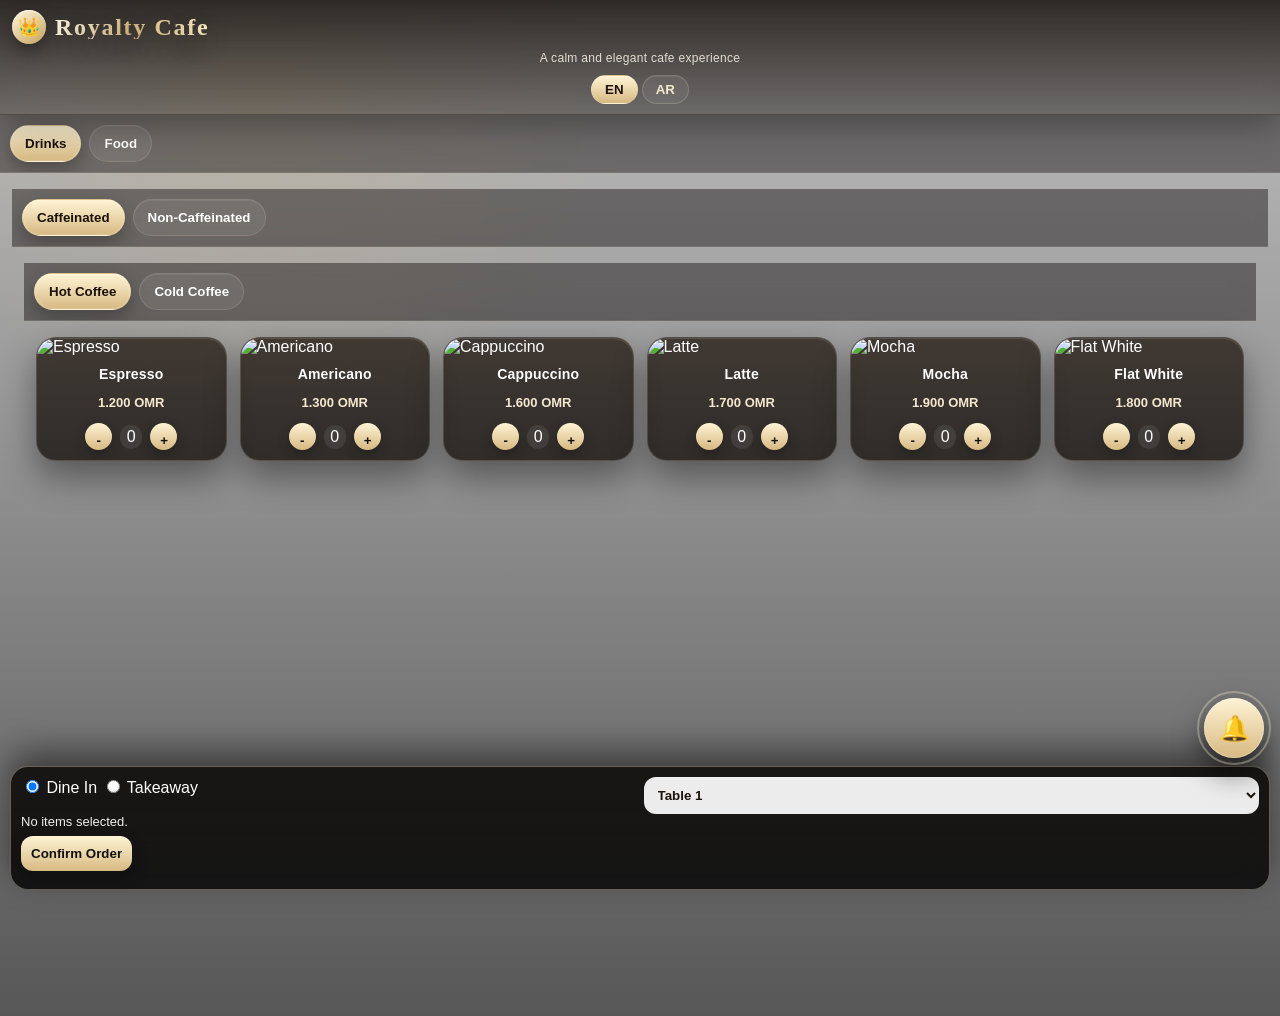
==== index.html @ 69985476 "Make cafe UI more luxurious" ====
<!DOCTYPE html>
<html lang="en">
<head>
<meta charset="UTF-8">
<meta name="viewport" content="width=device-width, initial-scale=1.0">
<title>Royalty Cafe</title>

<style>
:root{
  --cream:#f4e7cf;
  --gold:#d7b982;
  --deep:#0d0805;
  --glass:rgba(20,16,13,.64);
  --line:rgba(244,231,207,.18);
}
*{box-sizing:border-box}
body{
  margin:0;
  font-family:-apple-system,BlinkMacSystemFont,"Segoe UI",Tahoma,Arial,sans-serif;
  color:#fff;
  background:
    radial-gradient(circle at 20% 10%,rgba(215,185,130,.22),transparent 25%),
    linear-gradient(rgba(0,0,0,.24),rgba(0,0,0,.66)),
    url("https://images.unsplash.com/photo-1554118811-1e0d58224f24?auto=format&fit=crop&w=1600&q=90")
    center/cover fixed no-repeat;
}
body::before{
  content:"";
  position:fixed;
  inset:0;
  pointer-events:none;
  background:linear-gradient(90deg,rgba(255,255,255,.035) 1px,transparent 1px),linear-gradient(rgba(255,255,255,.025) 1px,transparent 1px);
  background-size:52px 52px;
  mask-image:linear-gradient(to bottom,rgba(0,0,0,.45),transparent 70%);
  z-index:-1;
}
.topbar{
  position:sticky;top:0;z-index:80;
  padding:10px 12px 8px;
  background:linear-gradient(180deg,rgba(13,8,5,.82),rgba(13,8,5,.44));
  backdrop-filter:blur(16px) saturate(130%);
  border-bottom:1px solid var(--line);
  box-shadow:0 12px 32px rgba(0,0,0,.32);
}
.brand{display:flex;align-items:center;gap:9px}
html[dir="rtl"] .brand{justify-content:flex-end}
html[dir="ltr"] .brand{justify-content:flex-start}
.crown{
  display:grid;place-items:center;
  width:34px;height:34px;border-radius:50%;
  background:linear-gradient(145deg,#fff7df,#caa45c);
  color:#1b120c;font-size:18px;
  box-shadow:0 8px 18px rgba(0,0,0,.38), inset 0 1px 0 rgba(255,255,255,.7);
}
.logo{
  margin:0;font-size:24px;line-height:1;
  font-family:Georgia,"Times New Roman",serif;
  letter-spacing:1.7px;font-weight:900;
  background:linear-gradient(90deg,#fff8df,#d7b982,#fff1c7);
  -webkit-background-clip:text;color:transparent;
  text-shadow:0 10px 24px rgba(0,0,0,.45);
}
.tagline{margin:7px 0 8px;color:#f2e9db;opacity:.92;font-size:12px;text-align:center;letter-spacing:.3px}
.lang{text-align:center}
.lang button{
  padding:6px 13px;border-radius:999px;border:1px solid var(--line);
  background:rgba(255,255,255,.07);color:var(--cream);margin:2px;
  box-shadow:inset 0 1px 0 rgba(255,255,255,.08);
}
.lang button.active{background:linear-gradient(180deg,#fff4d5,#d7b982);color:#1b120c}
.tabs,.subtabs,.miniTabs{
  display:flex;overflow-x:auto;gap:8px;padding:10px;
  background:rgba(10,7,5,.42);backdrop-filter:blur(10px);
  border-bottom:1px solid rgba(244,231,207,.10);
}
.tabs button,.subtabs button,.miniTabs button{
  min-width:max-content;padding:10px 14px;border:1px solid rgba(244,231,207,.14);
  border-radius:999px;background:rgba(255,255,255,.075);color:#fff;font-weight:650;
  transition:transform .15s ease,box-shadow .15s ease,background .15s ease;
  box-shadow:inset 0 1px 0 rgba(255,255,255,.07);
}
.tabs button.active,.subtabs button.active,.miniTabs button.active{
  background:linear-gradient(180deg,#fff4d5,#d7b982);color:#1b120c;
  box-shadow:0 8px 18px rgba(0,0,0,.28),0 0 0 1px rgba(255,255,255,.12) inset;
}
.section,.subsection,.miniSection{display:none;padding:16px 12px 185px}
.section.active,.subsection.active,.miniSection.active{display:block}
.grid{display:grid;grid-template-columns:repeat(auto-fit,minmax(138px,1fr));gap:13px}
.card{
  position:relative;
  background:linear-gradient(180deg,rgba(35,25,17,.76),rgba(12,8,5,.74));
  border:1px solid rgba(244,231,207,.16);
  border-radius:20px;overflow:hidden;
  box-shadow:0 16px 34px rgba(0,0,0,.40);
  transition:transform .16s ease,box-shadow .16s ease,border-color .16s ease;
}
.card::after{content:"";position:absolute;inset:0;border-radius:20px;pointer-events:none;box-shadow:inset 0 1px 0 rgba(255,255,255,.12)}
.card:hover{transform:translateY(-3px);box-shadow:0 20px 40px rgba(0,0,0,.52);border-color:rgba(244,231,207,.28)}
.card img{width:100%;height:112px;object-fit:cover;filter:saturate(1.06) contrast(1.03)}
.cardBody{padding:10px;text-align:center}
.card h3{margin:0 0 6px;font-size:14px;letter-spacing:.2px}
.price{color:var(--cream);font-weight:800;font-size:13px}
.qty{display:flex;justify-content:center;align-items:center;gap:8px;margin-top:7px}
.qty span{min-width:22px;padding:3px 6px;border-radius:999px;background:rgba(255,255,255,.08)}
.qty button{width:27px;height:27px;border-radius:50%;border:0;background:linear-gradient(180deg,#fff3d5,#d7b982);color:#111;font-weight:900;box-shadow:0 5px 12px rgba(0,0,0,.25)}
.orderBar{
  position:fixed;left:10px;right:10px;bottom:10px;
  background:linear-gradient(180deg,rgba(10,7,5,.86),rgba(0,0,0,.80));
  border:1px solid rgba(244,231,207,.36);
  border-radius:18px;padding:10px;z-index:30;
  backdrop-filter:blur(14px) saturate(135%);box-shadow:0 -14px 34px rgba(0,0,0,.48);
}
.orderText{font-size:13px;color:#eee;max-height:42px;overflow:auto;margin:0 0 7px}
.row{display:grid;grid-template-columns:1fr 1fr;gap:7px}
select,button{padding:10px;border-radius:12px;border:0;font-weight:750}
select{background:rgba(255,255,255,.92);color:#1b120c}
.btn{background:linear-gradient(180deg,#fff4d5,#d7b982);color:#111;box-shadow:0 8px 18px rgba(0,0,0,.24)}
.payment{display:none;gap:7px;margin-top:7px}
.payment.show{display:grid;grid-template-columns:1fr 1fr}
.payment button{background:rgba(255,255,255,.10);color:#fff;border:1px solid rgba(244,231,207,.22)}
.cartDetails{font-size:13px;margin-top:8px;max-height:86px;overflow:auto}
.cartDetails div{display:flex;justify-content:space-between;align-items:center;gap:8px;margin:5px 0;padding:5px 7px;border-radius:10px;background:rgba(255,255,255,.06)}
.cartDetails button{padding:5px 9px;background:var(--cream);color:#111}
.waiter{
  position:fixed;right:16px;bottom:142px;width:60px;height:60px;border-radius:50%;
  background:linear-gradient(180deg,#fff3d5,#d7b982);color:#111;border:0;font-size:25px;
  z-index:9999;box-shadow:0 14px 30px rgba(0,0,0,.60),0 0 0 1px rgba(255,255,255,.26) inset;cursor:pointer;
}
.waiter::after{content:"";position:absolute;inset:-7px;border-radius:50%;border:2px solid rgba(244,231,207,.34);animation:pulse 1.8s infinite}
@keyframes pulse{0%{transform:scale(.9);opacity:.8}70%{transform:scale(1.22);opacity:0}100%{opacity:0}}
html[dir="rtl"] .waiter{right:auto;left:16px}
@media(max-width:600px){.logo{font-size:22px}.card img{height:104px}.waiter{bottom:154px}.row{grid-template-columns:1fr}.grid{grid-template-columns:repeat(auto-fit,minmax(132px,1fr))}}
</style>
</head>

<body>

<header class="topbar">
  <div class="brand"><span class="crown">👑</span><h1 class="logo">Royalty Cafe</h1></div>
  <p class="tagline" id="tagline">A calm and elegant cafe experience</p>
  <div class="lang"><button class="active" onclick="setLang('en',this)">EN</button><button onclick="setLang('ar',this)">AR</button></div>
</header>

<div class="tabs">
  <button class="active" onclick="showMain('drinks',this)" data-en="Drinks" data-ar="المشروبات">Drinks</button>
  <button onclick="showMain('food',this)" data-en="Food" data-ar="الطعام">Food</button>
</div>

<section id="drinks" class="section active">
  <div class="subtabs">
    <button class="active" onclick="showSub('caf',this)" data-en="Caffeinated" data-ar="كافيين">Caffeinated</button>
    <button onclick="showSub('noncaf',this)" data-en="Non-Caffeinated" data-ar="بدون كافيين">Non-Caffeinated</button>
  </div>
  <div id="caf" class="subsection active">
    <div class="miniTabs">
      <button class="active" onclick="showMini('hotCoffee',this)" data-en="Hot Coffee" data-ar="قهوة ساخنة">Hot Coffee</button>
      <button onclick="showMini('coldCoffee',this)" data-en="Cold Coffee" data-ar="قهوة باردة">Cold Coffee</button>
    </div>
    <div id="hotCoffee" class="miniSection active"><div class="grid" id="hotCoffeeGrid"></div></div>
    <div id="coldCoffee" class="miniSection"><div class="grid" id="coldCoffeeGrid"></div></div>
  </div>
  <div id="noncaf" class="subsection">
    <div class="miniTabs">
      <button class="active" onclick="showMini('hotNon',this)" data-en="Hot Drinks" data-ar="مشروبات ساخنة">Hot Drinks</button>
      <button onclick="showMini('coldNon',this)" data-en="Cold Drinks" data-ar="مشروبات باردة">Cold Drinks</button>
      <button onclick="showMini('mocktails',this)" data-en="Mocktails" data-ar="موكتيلات">Mocktails</button>
      <button onclick="showMini('juices',this)" data-en="Fresh Juices" data-ar="عصائر طازجة">Fresh Juices</button>
      <button onclick="showMini('tea',this)" data-en="Tea" data-ar="شاي">Tea</button>
    </div>
    <div id="hotNon" class="miniSection active"><div class="grid" id="hotNonGrid"></div></div>
    <div id="coldNon" class="miniSection"><div class="grid" id="coldNonGrid"></div></div>
    <div id="mocktails" class="miniSection"><div class="grid" id="mocktailsGrid"></div></div>
    <div id="juices" class="miniSection"><div class="grid" id="juicesGrid"></div></div>
    <div id="tea" class="miniSection"><div class="grid" id="teaGrid"></div></div>
  </div>
</section>

<section id="food" class="section">
  <div class="subtabs">
    <button class="active" onclick="showSub('pizza',this)" data-en="Pizza" data-ar="بيتزا">Pizza</button>
    <button onclick="showSub('pasta',this)" data-en="Pasta" data-ar="باستا">Pasta</button>
    <button onclick="showSub('burger',this)" data-en="Burger" data-ar="برجر">Burger</button>
    <button onclick="showSub('lasagna',this)" data-en="Lasagna" data-ar="لازانيا">Lasagna</button>
    <button onclick="showSub('soft',this)" data-en="Water & Soda" data-ar="ماء ومشروبات غازية">Water & Soda</button>
  </div>
  <div id="pizza" class="subsection active"><div class="grid" id="pizzaGrid"></div></div>
  <div id="pasta" class="subsection"><div class="grid" id="pastaGrid"></div></div>
  <div id="burger" class="subsection"><div class="grid" id="burgerGrid"></div></div>
  <div id="lasagna" class="subsection"><div class="grid" id="lasagnaGrid"></div></div>
  <div id="soft" class="subsection"><div class="grid" id="softGrid"></div></div>
</section>

<button class="waiter" onclick="callWaiter()">🔔</button>

<div class="orderBar">
  <div class="row">
    <div>
      <label><input type="radio" name="mode" value="dine" checked onchange="modeChanged()"> <span data-en="Dine In" data-ar="داخل الصالة">Dine In</span></label>
      <label><input type="radio" name="mode" value="take" onchange="modeChanged()"> <span data-en="Takeaway" data-ar="سفري">Takeaway</span></label>
    </div>
    <select id="table"></select>
  </div>
  <p id="order" class="orderText">No items selected.</p>
  <button class="btn" onclick="confirmOrder()" data-en="Confirm Order" data-ar="تأكيد الطلب">Confirm Order</button>
  <div id="cartDetails" class="cartDetails"></div>
  <div id="payment" class="payment">
    <button onclick="payCash()" data-en="Cash" data-ar="نقدي">Cash</button>
    <button onclick="payPaypal()" data-en="PayPal" data-ar="باي بال">PayPal</button>
  </div>
</div>

<script>
let lang="en";
let cart={};
const menu={
hotCoffee:[["Espresso","إسبريسو","1.200","https://images.unsplash.com/photo-1510591509098-f4fdc6d0ff04?auto=format&fit=crop&w=500&q=80"],["Americano","أمريكانو","1.300","https://images.unsplash.com/photo-1497636577773-f1231844b336?auto=format&fit=crop&w=500&q=80"],["Cappuccino","كابتشينو","1.600","https://images.unsplash.com/photo-1534778101976-62847782c213?auto=format&fit=crop&w=500&q=80"],["Latte","لاتيه","1.700","https://images.unsplash.com/photo-1570968915860-54d5c301fa9f?auto=format&fit=crop&w=500&q=80"],["Mocha","موكا","1.900","https://images.unsplash.com/photo-1509042239860-f550ce710b93?auto=format&fit=crop&w=500&q=80"],["Flat White","فلات وايت","1.800","https://images.unsplash.com/photo-1521305916504-4a1121188589?auto=format&fit=crop&w=500&q=80"]],
coldCoffee:[["Iced Latte","آيس لاتيه","1.900","https://images.unsplash.com/photo-1517701604599-bb29b565090c?auto=format&fit=crop&w=500&q=80"],["Cold Brew","كولد برو","2.000","https://images.unsplash.com/photo-1517701550927-30cf4ba1dba5?auto=format&fit=crop&w=500&q=80"],["Iced Mocha","آيس موكا","2.100","https://images.unsplash.com/photo-1551030173-122aabc4489c?auto=format&fit=crop&w=500&q=80"],["Frappe","فرابيه","2.200","https://images.unsplash.com/photo-1561047029-3000c68339ca?auto=format&fit=crop&w=500&q=80"]],
hotNon:[["Hot Chocolate","شوكولاتة ساخنة","1.700","https://images.unsplash.com/photo-1542990253-0d0f5be5f0ed?auto=format&fit=crop&w=500&q=80"],["Karak Tea","شاي كرك","1.000","https://images.unsplash.com/photo-1571934811356-5cc061b6821f?auto=format&fit=crop&w=500&q=80"],["Saffron Milk","حليب بالزعفران","1.800","https://images.unsplash.com/photo-1606312619070-d48b4c652a52?auto=format&fit=crop&w=500&q=80"]],
coldNon:[["Iced Tea","شاي مثلج","1.500","https://images.unsplash.com/photo-1556679343-c7306c1976bc?auto=format&fit=crop&w=500&q=80"],["Lemon Mint","ليمون بالنعناع","1.600","https://images.unsplash.com/photo-1621263764928-df1444c5e859?auto=format&fit=crop&w=500&q=80"],["Iced Chocolate","شوكولاتة مثلجة","1.900","https://images.unsplash.com/photo-1544145945-f90425340c7e?auto=format&fit=crop&w=500&q=80"]],
mocktails:[["Mojito","موهيتو","2.000","https://images.unsplash.com/photo-1551538827-9c037cb4f32a?auto=format&fit=crop&w=500&q=80"],["Blue Lagoon","بلو لاجون","2.200","https://images.unsplash.com/photo-1544145945-f90425340c7e?auto=format&fit=crop&w=500&q=80"],["Strawberry Mojito","موهيتو فراولة","2.300","https://images.unsplash.com/photo-1556679343-c7306c1976bc?auto=format&fit=crop&w=500&q=80"]],
juices:[["Orange Juice","عصير برتقال","1.800","https://images.unsplash.com/photo-1600271886742-f049cd451bba?auto=format&fit=crop&w=500&q=80"],["Mango Juice","عصير مانجو","2.000","https://images.unsplash.com/photo-1623065422902-30a2d299bbe4?auto=format&fit=crop&w=500&q=80"],["Watermelon Juice","عصير بطيخ","1.800","https://images.unsplash.com/photo-1622597467836-f3285f2131b8?auto=format&fit=crop&w=500&q=80"],["Pineapple Juice","عصير أناناس","2.000","https://images.unsplash.com/photo-1589733955941-5eeaf752f6dd?auto=format&fit=crop&w=500&q=80"]],
tea:[["Green Tea","شاي أخضر","1.000","https://images.unsplash.com/photo-1515823662972-da6a2e4d3002?auto=format&fit=crop&w=500&q=80"],["Black Tea","شاي أسود","1.000","https://images.unsplash.com/photo-1544787219-7f47ccb76574?auto=format&fit=crop&w=500&q=80"],["Mint Tea","شاي بالنعناع","1.000","https://images.unsplash.com/photo-1564890369478-c89ca6d9cde9?auto=format&fit=crop&w=500&q=80"],["Chamomile","بابونج","1.200","https://images.unsplash.com/photo-1576091160550-2173dba999ef?auto=format&fit=crop&w=500&q=80"]],
pizza:[["Margherita","مارغريتا","3.000","https://images.unsplash.com/photo-1604382355076-af4b0eb60143?auto=format&fit=crop&w=500&q=80"],["Pepperoni","بيبروني","3.500","https://images.unsplash.com/photo-1628840042765-356cda07504e?auto=format&fit=crop&w=500&q=80"],["BBQ Chicken","دجاج باربكيو","3.700","https://images.unsplash.com/photo-1593560708920-61dd98c46a4e?auto=format&fit=crop&w=500&q=80"],["Four Cheese","أربع أجبان","3.800","https://images.unsplash.com/photo-1594007654729-407eedc4be65?auto=format&fit=crop&w=500&q=80"]],
pasta:[["Carbonara","كاربونارا","3.500","https://images.unsplash.com/photo-1612874742237-6526221588e3?auto=format&fit=crop&w=500&q=80"],["Alfredo","ألفريدو","3.300","https://images.unsplash.com/photo-1645112411341-6c4fd023714a?auto=format&fit=crop&w=500&q=80"],["Bolognese","بولونيز","3.600","https://images.unsplash.com/photo-1621996346565-e3dbc646d9a9?auto=format&fit=crop&w=500&q=80"],["Pesto Pasta","باستا بيستو","3.600","https://images.unsplash.com/photo-1473093295043-cdd812d0e601?auto=format&fit=crop&w=500&q=80"]],
burger:[["Beef Burger","برجر لحم","2.800","https://images.unsplash.com/photo-1568901346375-23c9450c58cd?auto=format&fit=crop&w=500&q=80"],["Chicken Burger","برجر دجاج","2.600","https://images.unsplash.com/photo-1615297928064-24977384d0da?auto=format&fit=crop&w=500&q=80"],["Cheese Burger","تشيز برجر","3.000","https://images.unsplash.com/photo-1550547660-d9450f859349?auto=format&fit=crop&w=500&q=80"],["Spicy Burger","برجر حار","3.100","https://images.unsplash.com/photo-1571091718767-18b5b1457add?auto=format&fit=crop&w=500&q=80"]],
lasagna:[["Beef Lasagna","لازانيا باللحم","3.500","https://images.unsplash.com/photo-1619895092538-128341789043?auto=format&fit=crop&w=500&q=80"],["Chicken Lasagna","لازانيا بالدجاج","3.400","https://images.unsplash.com/photo-1621996346565-e3dbc646d9a9?auto=format&fit=crop&w=500&q=80"],["Vegetable Lasagna","لازانيا بالخضار","3.200","https://images.unsplash.com/photo-1603133872878-684f208fb84b?auto=format&fit=crop&w=500&q=80"]],
soft:[["Mineral Water","ماء معدني","0.300","https://images.unsplash.com/photo-1564419320461-6870880221ad?auto=format&fit=crop&w=500&q=80"],["Sparkling Water","ماء غازي","0.800","https://images.unsplash.com/photo-1608270586620-248524c67de9?auto=format&fit=crop&w=500&q=80"],["Cola","كولا","0.600","https://images.unsplash.com/photo-1622483767028-3f66f32aef97?auto=format&fit=crop&w=500&q=80"],["Sprite","سبرايت","0.600","https://images.unsplash.com/photo-1580910051074-3eb694886505?auto=format&fit=crop&w=500&q=80"]]
};
function itemName(item){return lang==="ar"?item[1]:item[0]}
function cartName(key){return lang==="ar"?cart[key].ar:cart[key].en}
function card(item){let key=item[0];let c=cart[key]?.qty||0;return `<div class="card"><img src="${item[3]}" alt="${item[0]}"><div class="cardBody"><h3>${itemName(item)}</h3><p class="price">${item[2]} OMR</p><div class="qty"><button onclick="update('${item[0]}','${item[1]}',${item[2]},-1)">-</button><span>${c}</span><button onclick="update('${item[0]}','${item[1]}',${item[2]},1)">+</button></div></div></div>`}
function render(){Object.keys(menu).forEach(k=>{document.getElementById(k+"Grid").innerHTML=menu[k].map(card).join("")});updateOrder();translate()}
function update(en,ar,price,val){if(!cart[en])cart[en]={en,ar,price,qty:0};cart[en].qty+=val;if(cart[en].qty<=0)delete cart[en];document.getElementById("payment").classList.remove("show");render()}
function updateOrder(){let list=Object.keys(cart);if(list.length===0){document.getElementById("order").innerText=lang==="ar"?"لم يتم اختيار أي عناصر.":"No items selected.";document.getElementById("cartDetails").innerHTML="";return}let total=list.reduce((s,k)=>s+cart[k].price*cart[k].qty,0).toFixed(3);document.getElementById("order").innerText=list.map(k=>cartName(k)+" x"+cart[k].qty).join(", ")+" | "+(lang==="ar"?"المجموع: ":"Total: ")+total+" OMR"}
function confirmOrder(){let list=Object.keys(cart);if(list.length===0){alert(lang==="ar"?"الرجاء اختيار عنصر واحد على الأقل.":"Please select at least one item.");return}document.getElementById("payment").classList.add("show");document.getElementById("cartDetails").innerHTML=list.map(k=>`<div><span>${cartName(k)} x${cart[k].qty}</span><span><button onclick="update('${cart[k].en}','${cart[k].ar}',${cart[k].price},-1)">-</button><button onclick="update('${cart[k].en}','${cart[k].ar}',${cart[k].price},1)">+</button></span></div>`).join("")}
function payPaypal(){alert(lang==="ar"?"باي بال غير متاح حالياً.":"PayPal is currently unavailable.")}
function payCash(){let mode=document.querySelector("input[name='mode']:checked").value;let table=document.getElementById("table").value;let place=mode==="take"?(lang==="ar"?"سفري":"Takeaway"):table;alert((lang==="ar"?"تم تأكيد الطلب. سيصل النادل أو موظف الصالة لاستلام الدفع نقداً.":"Order confirmed. A waiter or floor staff will come for cash payment.")+"\n"+place)}
function callWaiter(){let mode=document.querySelector("input[name='mode']:checked").value;if(mode==="take"){alert(lang==="ar"?"خدمة النادل مخصصة للجلوس داخل الصالة.":"Waiter call is for dine-in tables.");return}let table=document.getElementById("table").value;alert((lang==="ar"?"تم استدعاء النادل إلى ":"Waiter is coming to ")+table)}
function showMain(id,btn){document.querySelectorAll(".section").forEach(s=>s.classList.remove("active"));document.getElementById(id).classList.add("active");document.querySelectorAll(".tabs button").forEach(b=>b.classList.remove("active"));btn.classList.add("active")}
function showSub(id,btn){let p=btn.closest(".section");p.querySelectorAll(".subsection").forEach(s=>s.classList.remove("active"));document.getElementById(id).classList.add("active");p.querySelectorAll(".subtabs button").forEach(b=>b.classList.remove("active"));btn.classList.add("active")}
function showMini(id,btn){let p=btn.closest(".subsection");p.querySelectorAll(".miniSection").forEach(s=>s.classList.remove("active"));document.getElementById(id).classList.add("active");p.querySelectorAll(".miniTabs button").forEach(b=>b.classList.remove("active"));btn.classList.add("active")}
function modeChanged(){let mode=document.querySelector("input[name='mode']:checked").value;document.getElementById("table").disabled=mode==="take"}
function setLang(l,btn){lang=l;document.documentElement.dir=l==="ar"?"rtl":"ltr";document.querySelectorAll(".lang button").forEach(b=>b.classList.remove("active"));btn.classList.add("active");render()}
function translate(){document.getElementById("tagline").innerText=lang==="ar"?"تجربة مقهى هادئة وأنيقة":"A calm and elegant cafe experience";document.querySelectorAll("[data-en]").forEach(el=>{el.innerText=lang==="ar"?el.dataset.ar:el.dataset.en});Array.from(document.getElementById("table").options).forEach((o,i)=>{o.text=lang==="ar"?"طاولة "+(i+1):"Table "+(i+1)})}
const tableEl=document.getElementById("table");for(let i=1;i<=30;i++){let o=document.createElement("option");o.value="Table "+i;o.text="Table "+i;tableEl.add(o)}
render();modeChanged();
</script>
</body>
</html>
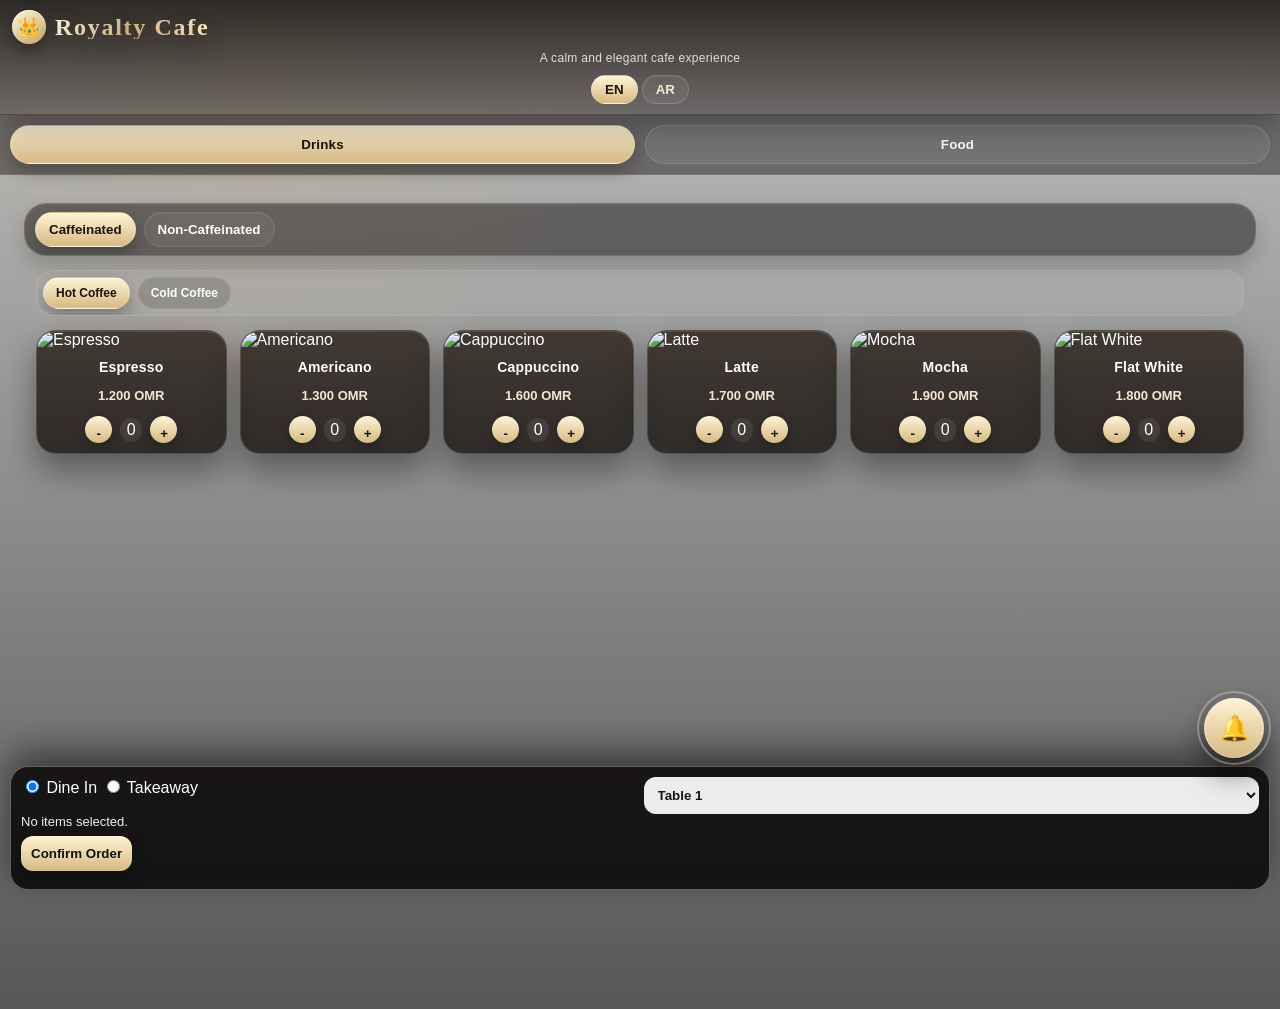
==== commit 93e878d7: "Refine category tab layout" ====
--- a/index.html
+++ b/index.html
@@ -24,112 +24,23 @@
     url("https://images.unsplash.com/photo-1554118811-1e0d58224f24?auto=format&fit=crop&w=1600&q=90")
     center/cover fixed no-repeat;
 }
-body::before{
-  content:"";
-  position:fixed;
-  inset:0;
-  pointer-events:none;
-  background:linear-gradient(90deg,rgba(255,255,255,.035) 1px,transparent 1px),linear-gradient(rgba(255,255,255,.025) 1px,transparent 1px);
-  background-size:52px 52px;
-  mask-image:linear-gradient(to bottom,rgba(0,0,0,.45),transparent 70%);
-  z-index:-1;
-}
-.topbar{
-  position:sticky;top:0;z-index:80;
-  padding:10px 12px 8px;
-  background:linear-gradient(180deg,rgba(13,8,5,.82),rgba(13,8,5,.44));
-  backdrop-filter:blur(16px) saturate(130%);
-  border-bottom:1px solid var(--line);
-  box-shadow:0 12px 32px rgba(0,0,0,.32);
-}
-.brand{display:flex;align-items:center;gap:9px}
-html[dir="rtl"] .brand{justify-content:flex-end}
-html[dir="ltr"] .brand{justify-content:flex-start}
-.crown{
-  display:grid;place-items:center;
-  width:34px;height:34px;border-radius:50%;
-  background:linear-gradient(145deg,#fff7df,#caa45c);
-  color:#1b120c;font-size:18px;
-  box-shadow:0 8px 18px rgba(0,0,0,.38), inset 0 1px 0 rgba(255,255,255,.7);
-}
-.logo{
-  margin:0;font-size:24px;line-height:1;
-  font-family:Georgia,"Times New Roman",serif;
-  letter-spacing:1.7px;font-weight:900;
-  background:linear-gradient(90deg,#fff8df,#d7b982,#fff1c7);
-  -webkit-background-clip:text;color:transparent;
-  text-shadow:0 10px 24px rgba(0,0,0,.45);
-}
-.tagline{margin:7px 0 8px;color:#f2e9db;opacity:.92;font-size:12px;text-align:center;letter-spacing:.3px}
-.lang{text-align:center}
-.lang button{
-  padding:6px 13px;border-radius:999px;border:1px solid var(--line);
-  background:rgba(255,255,255,.07);color:var(--cream);margin:2px;
-  box-shadow:inset 0 1px 0 rgba(255,255,255,.08);
-}
-.lang button.active{background:linear-gradient(180deg,#fff4d5,#d7b982);color:#1b120c}
-.tabs,.subtabs,.miniTabs{
-  display:flex;overflow-x:auto;gap:8px;padding:10px;
-  background:rgba(10,7,5,.42);backdrop-filter:blur(10px);
-  border-bottom:1px solid rgba(244,231,207,.10);
-}
-.tabs button,.subtabs button,.miniTabs button{
-  min-width:max-content;padding:10px 14px;border:1px solid rgba(244,231,207,.14);
-  border-radius:999px;background:rgba(255,255,255,.075);color:#fff;font-weight:650;
-  transition:transform .15s ease,box-shadow .15s ease,background .15s ease;
-  box-shadow:inset 0 1px 0 rgba(255,255,255,.07);
-}
-.tabs button.active,.subtabs button.active,.miniTabs button.active{
-  background:linear-gradient(180deg,#fff4d5,#d7b982);color:#1b120c;
-  box-shadow:0 8px 18px rgba(0,0,0,.28),0 0 0 1px rgba(255,255,255,.12) inset;
-}
-.section,.subsection,.miniSection{display:none;padding:16px 12px 185px}
-.section.active,.subsection.active,.miniSection.active{display:block}
-.grid{display:grid;grid-template-columns:repeat(auto-fit,minmax(138px,1fr));gap:13px}
-.card{
-  position:relative;
-  background:linear-gradient(180deg,rgba(35,25,17,.76),rgba(12,8,5,.74));
-  border:1px solid rgba(244,231,207,.16);
-  border-radius:20px;overflow:hidden;
-  box-shadow:0 16px 34px rgba(0,0,0,.40);
-  transition:transform .16s ease,box-shadow .16s ease,border-color .16s ease;
-}
-.card::after{content:"";position:absolute;inset:0;border-radius:20px;pointer-events:none;box-shadow:inset 0 1px 0 rgba(255,255,255,.12)}
-.card:hover{transform:translateY(-3px);box-shadow:0 20px 40px rgba(0,0,0,.52);border-color:rgba(244,231,207,.28)}
-.card img{width:100%;height:112px;object-fit:cover;filter:saturate(1.06) contrast(1.03)}
-.cardBody{padding:10px;text-align:center}
-.card h3{margin:0 0 6px;font-size:14px;letter-spacing:.2px}
-.price{color:var(--cream);font-weight:800;font-size:13px}
-.qty{display:flex;justify-content:center;align-items:center;gap:8px;margin-top:7px}
-.qty span{min-width:22px;padding:3px 6px;border-radius:999px;background:rgba(255,255,255,.08)}
-.qty button{width:27px;height:27px;border-radius:50%;border:0;background:linear-gradient(180deg,#fff3d5,#d7b982);color:#111;font-weight:900;box-shadow:0 5px 12px rgba(0,0,0,.25)}
-.orderBar{
-  position:fixed;left:10px;right:10px;bottom:10px;
-  background:linear-gradient(180deg,rgba(10,7,5,.86),rgba(0,0,0,.80));
-  border:1px solid rgba(244,231,207,.36);
-  border-radius:18px;padding:10px;z-index:30;
-  backdrop-filter:blur(14px) saturate(135%);box-shadow:0 -14px 34px rgba(0,0,0,.48);
-}
-.orderText{font-size:13px;color:#eee;max-height:42px;overflow:auto;margin:0 0 7px}
-.row{display:grid;grid-template-columns:1fr 1fr;gap:7px}
-select,button{padding:10px;border-radius:12px;border:0;font-weight:750}
-select{background:rgba(255,255,255,.92);color:#1b120c}
-.btn{background:linear-gradient(180deg,#fff4d5,#d7b982);color:#111;box-shadow:0 8px 18px rgba(0,0,0,.24)}
-.payment{display:none;gap:7px;margin-top:7px}
-.payment.show{display:grid;grid-template-columns:1fr 1fr}
-.payment button{background:rgba(255,255,255,.10);color:#fff;border:1px solid rgba(244,231,207,.22)}
-.cartDetails{font-size:13px;margin-top:8px;max-height:86px;overflow:auto}
-.cartDetails div{display:flex;justify-content:space-between;align-items:center;gap:8px;margin:5px 0;padding:5px 7px;border-radius:10px;background:rgba(255,255,255,.06)}
-.cartDetails button{padding:5px 9px;background:var(--cream);color:#111}
-.waiter{
-  position:fixed;right:16px;bottom:142px;width:60px;height:60px;border-radius:50%;
-  background:linear-gradient(180deg,#fff3d5,#d7b982);color:#111;border:0;font-size:25px;
-  z-index:9999;box-shadow:0 14px 30px rgba(0,0,0,.60),0 0 0 1px rgba(255,255,255,.26) inset;cursor:pointer;
-}
-.waiter::after{content:"";position:absolute;inset:-7px;border-radius:50%;border:2px solid rgba(244,231,207,.34);animation:pulse 1.8s infinite}
-@keyframes pulse{0%{transform:scale(.9);opacity:.8}70%{transform:scale(1.22);opacity:0}100%{opacity:0}}
-html[dir="rtl"] .waiter{right:auto;left:16px}
-@media(max-width:600px){.logo{font-size:22px}.card img{height:104px}.waiter{bottom:154px}.row{grid-template-columns:1fr}.grid{grid-template-columns:repeat(auto-fit,minmax(132px,1fr))}}
+body::before{content:"";position:fixed;inset:0;pointer-events:none;background:linear-gradient(90deg,rgba(255,255,255,.035) 1px,transparent 1px),linear-gradient(rgba(255,255,255,.025) 1px,transparent 1px);background-size:52px 52px;mask-image:linear-gradient(to bottom,rgba(0,0,0,.45),transparent 70%);z-index:-1}
+.topbar{position:sticky;top:0;z-index:80;padding:10px 12px 8px;background:linear-gradient(180deg,rgba(13,8,5,.82),rgba(13,8,5,.44));backdrop-filter:blur(16px) saturate(130%);border-bottom:1px solid var(--line);box-shadow:0 12px 32px rgba(0,0,0,.32)}
+.brand{display:flex;align-items:center;gap:9px}html[dir="rtl"] .brand{justify-content:flex-end}html[dir="ltr"] .brand{justify-content:flex-start}.crown{display:grid;place-items:center;width:34px;height:34px;border-radius:50%;background:linear-gradient(145deg,#fff7df,#caa45c);color:#1b120c;font-size:18px;box-shadow:0 8px 18px rgba(0,0,0,.38),inset 0 1px 0 rgba(255,255,255,.7)}
+.logo{margin:0;font-size:24px;line-height:1;font-family:Georgia,"Times New Roman",serif;letter-spacing:1.7px;font-weight:900;background:linear-gradient(90deg,#fff8df,#d7b982,#fff1c7);-webkit-background-clip:text;color:transparent;text-shadow:0 10px 24px rgba(0,0,0,.45)}
+.tagline{margin:7px 0 8px;color:#f2e9db;opacity:.92;font-size:12px;text-align:center;letter-spacing:.3px}.lang{text-align:center}.lang button{padding:6px 13px;border-radius:999px;border:1px solid var(--line);background:rgba(255,255,255,.07);color:var(--cream);margin:2px;box-shadow:inset 0 1px 0 rgba(255,255,255,.08)}.lang button.active{background:linear-gradient(180deg,#fff4d5,#d7b982);color:#1b120c}
+.tabs{display:grid;grid-template-columns:1fr 1fr;gap:10px;padding:10px;background:rgba(10,7,5,.42);backdrop-filter:blur(10px);border-bottom:1px solid rgba(244,231,207,.10)}
+.subtabs,.miniTabs{display:flex;overflow-x:auto;gap:8px;padding:8px 10px;background:transparent;border:0;backdrop-filter:none;scrollbar-width:none}.subtabs::-webkit-scrollbar,.miniTabs::-webkit-scrollbar{display:none}
+.subtabs{margin:12px 12px 0;border:1px solid rgba(244,231,207,.14);border-radius:22px;background:rgba(12,8,5,.46);box-shadow:inset 0 1px 0 rgba(255,255,255,.06),0 10px 22px rgba(0,0,0,.18)}
+.miniTabs{margin:10px 12px 2px;padding:6px;background:rgba(255,255,255,.055);border-radius:18px;border:1px solid rgba(244,231,207,.10)}
+.tabs button{min-width:0;padding:11px 14px;border:1px solid rgba(244,231,207,.14);border-radius:999px;background:rgba(255,255,255,.075);color:#fff;font-weight:750;letter-spacing:.2px;box-shadow:inset 0 1px 0 rgba(255,255,255,.07);transition:all .15s ease}
+.subtabs button,.miniTabs button{min-width:max-content;padding:9px 13px;border:1px solid rgba(244,231,207,.12);border-radius:999px;background:rgba(255,255,255,.055);color:#fff;font-weight:650;transition:all .15s ease;box-shadow:inset 0 1px 0 rgba(255,255,255,.06)}
+.miniTabs button{font-size:12px;padding:8px 12px;background:rgba(0,0,0,.15)}
+.tabs button.active,.subtabs button.active,.miniTabs button.active{background:linear-gradient(180deg,#fff4d5,#d7b982);color:#1b120c;box-shadow:0 8px 18px rgba(0,0,0,.28),0 0 0 1px rgba(255,255,255,.12) inset}
+.section,.subsection,.miniSection{display:none;padding:16px 12px 185px}.section.active,.subsection.active,.miniSection.active{display:block}.subsection.active{padding-top:4px}.miniSection.active{padding-top:12px}.grid{display:grid;grid-template-columns:repeat(auto-fit,minmax(138px,1fr));gap:13px}
+.card{position:relative;background:linear-gradient(180deg,rgba(35,25,17,.76),rgba(12,8,5,.74));border:1px solid rgba(244,231,207,.16);border-radius:20px;overflow:hidden;box-shadow:0 16px 34px rgba(0,0,0,.40);transition:transform .16s ease,box-shadow .16s ease,border-color .16s ease}.card::after{content:"";position:absolute;inset:0;border-radius:20px;pointer-events:none;box-shadow:inset 0 1px 0 rgba(255,255,255,.12)}.card:hover{transform:translateY(-3px);box-shadow:0 20px 40px rgba(0,0,0,.52);border-color:rgba(244,231,207,.28)}.card img{width:100%;height:112px;object-fit:cover;filter:saturate(1.06) contrast(1.03)}.cardBody{padding:10px;text-align:center}.card h3{margin:0 0 6px;font-size:14px;letter-spacing:.2px}.price{color:var(--cream);font-weight:800;font-size:13px}.qty{display:flex;justify-content:center;align-items:center;gap:8px;margin-top:7px}.qty span{min-width:22px;padding:3px 6px;border-radius:999px;background:rgba(255,255,255,.08)}.qty button{width:27px;height:27px;border-radius:50%;border:0;background:linear-gradient(180deg,#fff3d5,#d7b982);color:#111;font-weight:900;box-shadow:0 5px 12px rgba(0,0,0,.25)}
+.orderBar{position:fixed;left:10px;right:10px;bottom:10px;background:linear-gradient(180deg,rgba(10,7,5,.86),rgba(0,0,0,.80));border:1px solid rgba(244,231,207,.36);border-radius:18px;padding:10px;z-index:30;backdrop-filter:blur(14px) saturate(135%);box-shadow:0 -14px 34px rgba(0,0,0,.48)}.orderText{font-size:13px;color:#eee;max-height:42px;overflow:auto;margin:0 0 7px}.row{display:grid;grid-template-columns:1fr 1fr;gap:7px}select,button{padding:10px;border-radius:12px;border:0;font-weight:750}select{background:rgba(255,255,255,.92);color:#1b120c}.btn{background:linear-gradient(180deg,#fff4d5,#d7b982);color:#111;box-shadow:0 8px 18px rgba(0,0,0,.24)}.payment{display:none;gap:7px;margin-top:7px}.payment.show{display:grid;grid-template-columns:1fr 1fr}.payment button{background:rgba(255,255,255,.10);color:#fff;border:1px solid rgba(244,231,207,.22)}.cartDetails{font-size:13px;margin-top:8px;max-height:86px;overflow:auto}.cartDetails div{display:flex;justify-content:space-between;align-items:center;gap:8px;margin:5px 0;padding:5px 7px;border-radius:10px;background:rgba(255,255,255,.06)}.cartDetails button{padding:5px 9px;background:var(--cream);color:#111}.waiter{position:fixed;right:16px;bottom:142px;width:60px;height:60px;border-radius:50%;background:linear-gradient(180deg,#fff3d5,#d7b982);color:#111;border:0;font-size:25px;z-index:9999;box-shadow:0 14px 30px rgba(0,0,0,.60),0 0 0 1px rgba(255,255,255,.26) inset;cursor:pointer}.waiter::after{content:"";position:absolute;inset:-7px;border-radius:50%;border:2px solid rgba(244,231,207,.34);animation:pulse 1.8s infinite}@keyframes pulse{0%{transform:scale(.9);opacity:.8}70%{transform:scale(1.22);opacity:0}100%{opacity:0}}html[dir="rtl"] .waiter{right:auto;left:16px}
+@media(max-width:600px){.logo{font-size:22px}.card img{height:104px}.waiter{bottom:154px}.row{grid-template-columns:1fr}.grid{grid-template-columns:repeat(auto-fit,minmax(132px,1fr))}.subtabs{margin:10px 10px 0}.miniTabs{margin:8px 10px 0}}
 </style>
 </head>
 
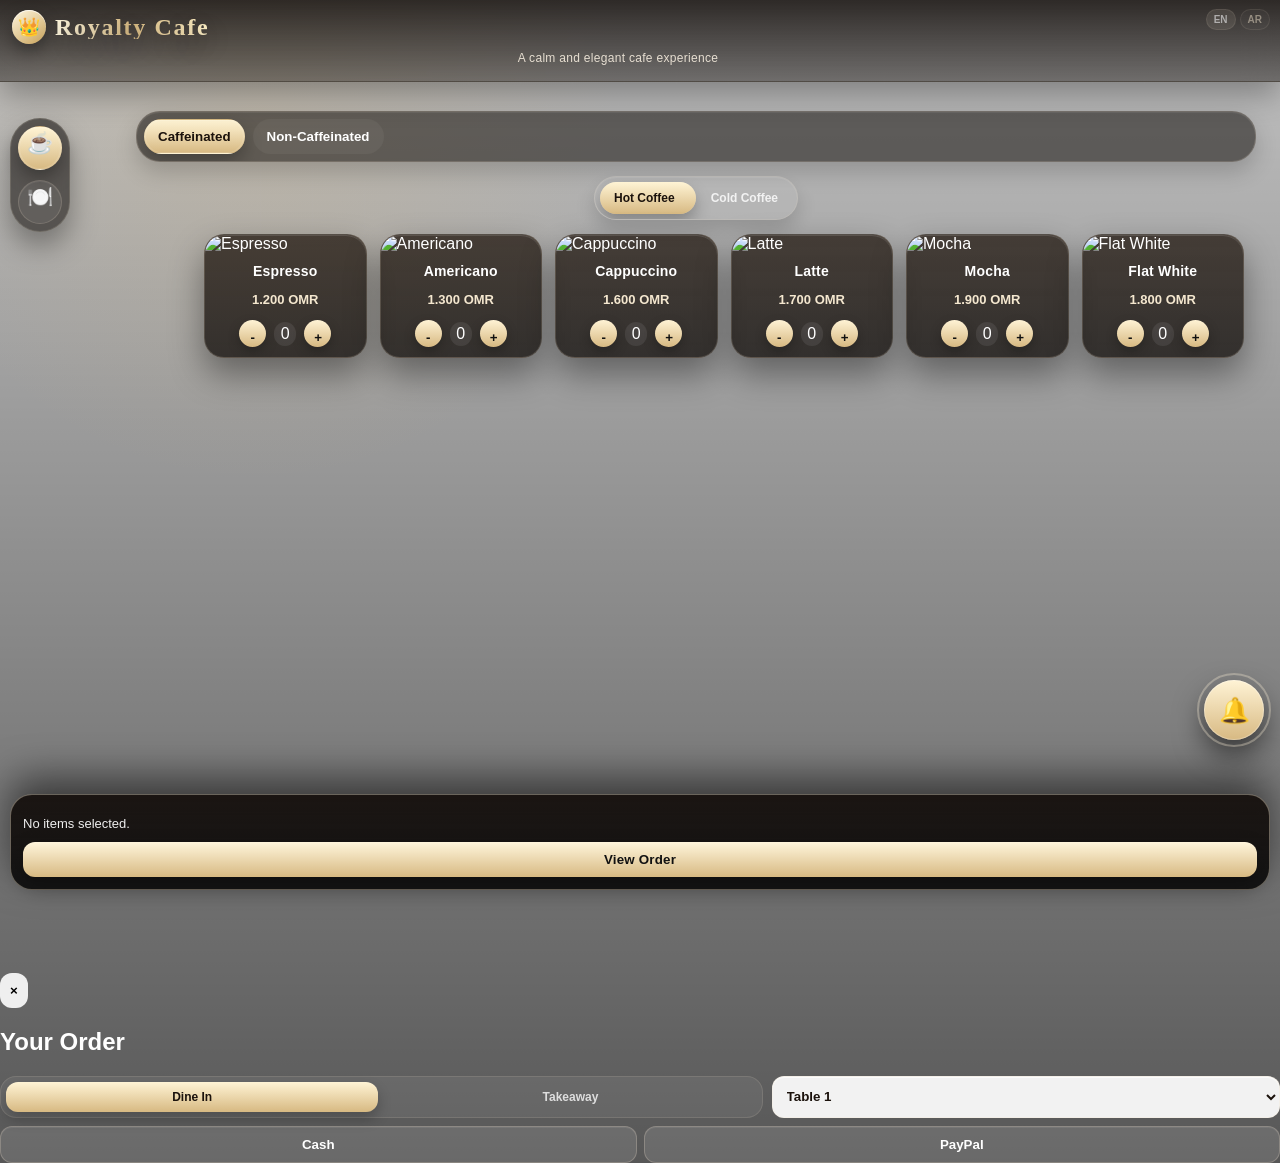
==== commit 2e1448b6: "Move checkout to overlay page" ====
--- a/index.html
+++ b/index.html
@@ -4,59 +4,18 @@
 <meta charset="UTF-8">
 <meta name="viewport" content="width=device-width, initial-scale=1.0">
 <title>Royalty Cafe</title>
-
-<style>
-:root{
-  --cream:#f4e7cf;
-  --gold:#d7b982;
-  --deep:#0d0805;
-  --glass:rgba(20,16,13,.64);
-  --line:rgba(244,231,207,.18);
-}
-*{box-sizing:border-box}
-body{
-  margin:0;
-  font-family:-apple-system,BlinkMacSystemFont,"Segoe UI",Tahoma,Arial,sans-serif;
-  color:#fff;
-  background:
-    radial-gradient(circle at 20% 10%,rgba(215,185,130,.22),transparent 25%),
-    linear-gradient(rgba(0,0,0,.24),rgba(0,0,0,.66)),
-    url("https://images.unsplash.com/photo-1554118811-1e0d58224f24?auto=format&fit=crop&w=1600&q=90")
-    center/cover fixed no-repeat;
-}
-body::before{content:"";position:fixed;inset:0;pointer-events:none;background:linear-gradient(90deg,rgba(255,255,255,.035) 1px,transparent 1px),linear-gradient(rgba(255,255,255,.025) 1px,transparent 1px);background-size:52px 52px;mask-image:linear-gradient(to bottom,rgba(0,0,0,.45),transparent 70%);z-index:-1}
-.topbar{position:sticky;top:0;z-index:80;padding:10px 12px 8px;background:linear-gradient(180deg,rgba(13,8,5,.82),rgba(13,8,5,.44));backdrop-filter:blur(16px) saturate(130%);border-bottom:1px solid var(--line);box-shadow:0 12px 32px rgba(0,0,0,.32)}
-.brand{display:flex;align-items:center;gap:9px}html[dir="rtl"] .brand{justify-content:flex-end}html[dir="ltr"] .brand{justify-content:flex-start}.crown{display:grid;place-items:center;width:34px;height:34px;border-radius:50%;background:linear-gradient(145deg,#fff7df,#caa45c);color:#1b120c;font-size:18px;box-shadow:0 8px 18px rgba(0,0,0,.38),inset 0 1px 0 rgba(255,255,255,.7)}
-.logo{margin:0;font-size:24px;line-height:1;font-family:Georgia,"Times New Roman",serif;letter-spacing:1.7px;font-weight:900;background:linear-gradient(90deg,#fff8df,#d7b982,#fff1c7);-webkit-background-clip:text;color:transparent;text-shadow:0 10px 24px rgba(0,0,0,.45)}
-.tagline{margin:7px 0 8px;color:#f2e9db;opacity:.92;font-size:12px;text-align:center;letter-spacing:.3px}.lang{text-align:center}.lang button{padding:6px 13px;border-radius:999px;border:1px solid var(--line);background:rgba(255,255,255,.07);color:var(--cream);margin:2px;box-shadow:inset 0 1px 0 rgba(255,255,255,.08)}.lang button.active{background:linear-gradient(180deg,#fff4d5,#d7b982);color:#1b120c}
-.tabs{display:grid;grid-template-columns:1fr 1fr;gap:10px;padding:10px;background:rgba(10,7,5,.42);backdrop-filter:blur(10px);border-bottom:1px solid rgba(244,231,207,.10)}
-.subtabs,.miniTabs{display:flex;overflow-x:auto;gap:8px;padding:8px 10px;background:transparent;border:0;backdrop-filter:none;scrollbar-width:none}.subtabs::-webkit-scrollbar,.miniTabs::-webkit-scrollbar{display:none}
-.subtabs{margin:12px 12px 0;border:1px solid rgba(244,231,207,.14);border-radius:22px;background:rgba(12,8,5,.46);box-shadow:inset 0 1px 0 rgba(255,255,255,.06),0 10px 22px rgba(0,0,0,.18)}
-.miniTabs{margin:10px 12px 2px;padding:6px;background:rgba(255,255,255,.055);border-radius:18px;border:1px solid rgba(244,231,207,.10)}
-.tabs button{min-width:0;padding:11px 14px;border:1px solid rgba(244,231,207,.14);border-radius:999px;background:rgba(255,255,255,.075);color:#fff;font-weight:750;letter-spacing:.2px;box-shadow:inset 0 1px 0 rgba(255,255,255,.07);transition:all .15s ease}
-.subtabs button,.miniTabs button{min-width:max-content;padding:9px 13px;border:1px solid rgba(244,231,207,.12);border-radius:999px;background:rgba(255,255,255,.055);color:#fff;font-weight:650;transition:all .15s ease;box-shadow:inset 0 1px 0 rgba(255,255,255,.06)}
-.miniTabs button{font-size:12px;padding:8px 12px;background:rgba(0,0,0,.15)}
-.tabs button.active,.subtabs button.active,.miniTabs button.active{background:linear-gradient(180deg,#fff4d5,#d7b982);color:#1b120c;box-shadow:0 8px 18px rgba(0,0,0,.28),0 0 0 1px rgba(255,255,255,.12) inset}
-.section,.subsection,.miniSection{display:none;padding:16px 12px 185px}.section.active,.subsection.active,.miniSection.active{display:block}.subsection.active{padding-top:4px}.miniSection.active{padding-top:12px}.grid{display:grid;grid-template-columns:repeat(auto-fit,minmax(138px,1fr));gap:13px}
-.card{position:relative;background:linear-gradient(180deg,rgba(35,25,17,.76),rgba(12,8,5,.74));border:1px solid rgba(244,231,207,.16);border-radius:20px;overflow:hidden;box-shadow:0 16px 34px rgba(0,0,0,.40);transition:transform .16s ease,box-shadow .16s ease,border-color .16s ease}.card::after{content:"";position:absolute;inset:0;border-radius:20px;pointer-events:none;box-shadow:inset 0 1px 0 rgba(255,255,255,.12)}.card:hover{transform:translateY(-3px);box-shadow:0 20px 40px rgba(0,0,0,.52);border-color:rgba(244,231,207,.28)}.card img{width:100%;height:112px;object-fit:cover;filter:saturate(1.06) contrast(1.03)}.cardBody{padding:10px;text-align:center}.card h3{margin:0 0 6px;font-size:14px;letter-spacing:.2px}.price{color:var(--cream);font-weight:800;font-size:13px}.qty{display:flex;justify-content:center;align-items:center;gap:8px;margin-top:7px}.qty span{min-width:22px;padding:3px 6px;border-radius:999px;background:rgba(255,255,255,.08)}.qty button{width:27px;height:27px;border-radius:50%;border:0;background:linear-gradient(180deg,#fff3d5,#d7b982);color:#111;font-weight:900;box-shadow:0 5px 12px rgba(0,0,0,.25)}
-.orderBar{position:fixed;left:10px;right:10px;bottom:10px;background:linear-gradient(180deg,rgba(10,7,5,.86),rgba(0,0,0,.80));border:1px solid rgba(244,231,207,.36);border-radius:18px;padding:10px;z-index:30;backdrop-filter:blur(14px) saturate(135%);box-shadow:0 -14px 34px rgba(0,0,0,.48)}.orderText{font-size:13px;color:#eee;max-height:42px;overflow:auto;margin:0 0 7px}.row{display:grid;grid-template-columns:1fr 1fr;gap:7px}select,button{padding:10px;border-radius:12px;border:0;font-weight:750}select{background:rgba(255,255,255,.92);color:#1b120c}.btn{background:linear-gradient(180deg,#fff4d5,#d7b982);color:#111;box-shadow:0 8px 18px rgba(0,0,0,.24)}.payment{display:none;gap:7px;margin-top:7px}.payment.show{display:grid;grid-template-columns:1fr 1fr}.payment button{background:rgba(255,255,255,.10);color:#fff;border:1px solid rgba(244,231,207,.22)}.cartDetails{font-size:13px;margin-top:8px;max-height:86px;overflow:auto}.cartDetails div{display:flex;justify-content:space-between;align-items:center;gap:8px;margin:5px 0;padding:5px 7px;border-radius:10px;background:rgba(255,255,255,.06)}.cartDetails button{padding:5px 9px;background:var(--cream);color:#111}.waiter{position:fixed;right:16px;bottom:142px;width:60px;height:60px;border-radius:50%;background:linear-gradient(180deg,#fff3d5,#d7b982);color:#111;border:0;font-size:25px;z-index:9999;box-shadow:0 14px 30px rgba(0,0,0,.60),0 0 0 1px rgba(255,255,255,.26) inset;cursor:pointer}.waiter::after{content:"";position:absolute;inset:-7px;border-radius:50%;border:2px solid rgba(244,231,207,.34);animation:pulse 1.8s infinite}@keyframes pulse{0%{transform:scale(.9);opacity:.8}70%{transform:scale(1.22);opacity:0}100%{opacity:0}}html[dir="rtl"] .waiter{right:auto;left:16px}
-@media(max-width:600px){.logo{font-size:22px}.card img{height:104px}.waiter{bottom:154px}.row{grid-template-columns:1fr}.grid{grid-template-columns:repeat(auto-fit,minmax(132px,1fr))}.subtabs{margin:10px 10px 0}.miniTabs{margin:8px 10px 0}}
-</style>
+<link rel="stylesheet" href="style.css">
 </head>
-
 <body>
-
 <header class="topbar">
   <div class="brand"><span class="crown">👑</span><h1 class="logo">Royalty Cafe</h1></div>
   <p class="tagline" id="tagline">A calm and elegant cafe experience</p>
   <div class="lang"><button class="active" onclick="setLang('en',this)">EN</button><button onclick="setLang('ar',this)">AR</button></div>
 </header>
-
 <div class="tabs">
   <button class="active" onclick="showMain('drinks',this)" data-en="Drinks" data-ar="المشروبات">Drinks</button>
   <button onclick="showMain('food',this)" data-en="Food" data-ar="الطعام">Food</button>
 </div>
-
 <section id="drinks" class="section active">
   <div class="subtabs">
     <button class="active" onclick="showSub('caf',this)" data-en="Caffeinated" data-ar="كافيين">Caffeinated</button>
@@ -85,7 +44,6 @@
     <div id="tea" class="miniSection"><div class="grid" id="teaGrid"></div></div>
   </div>
 </section>
-
 <section id="food" class="section">
   <div class="subtabs">
     <button class="active" onclick="showSub('pizza',this)" data-en="Pizza" data-ar="بيتزا">Pizza</button>
@@ -100,61 +58,32 @@
   <div id="lasagna" class="subsection"><div class="grid" id="lasagnaGrid"></div></div>
   <div id="soft" class="subsection"><div class="grid" id="softGrid"></div></div>
 </section>
-
 <button class="waiter" onclick="callWaiter()">🔔</button>
-
 <div class="orderBar">
-  <div class="row">
-    <div>
-      <label><input type="radio" name="mode" value="dine" checked onchange="modeChanged()"> <span data-en="Dine In" data-ar="داخل الصالة">Dine In</span></label>
-      <label><input type="radio" name="mode" value="take" onchange="modeChanged()"> <span data-en="Takeaway" data-ar="سفري">Takeaway</span></label>
+  <p id="order" class="orderText">No items selected.</p>
+  <button class="btn" onclick="confirmOrder()" data-en="View Order" data-ar="عرض الطلب">View Order</button>
+</div>
+<div id="checkout" class="checkoutOverlay">
+  <div class="checkoutPanel">
+    <button class="closeCheckout" onclick="closeCheckout()">×</button>
+    <h2 data-en="Your Order" data-ar="طلبك">Your Order</h2>
+    <div id="checkoutItems" class="checkoutItems"></div>
+    <div class="checkoutControls">
+      <div class="row">
+        <div>
+          <label><input type="radio" name="mode" value="dine" checked onchange="modeChanged()"> <span data-en="Dine In" data-ar="داخل الصالة">Dine In</span></label>
+          <label><input type="radio" name="mode" value="take" onchange="modeChanged()"> <span data-en="Takeaway" data-ar="سفري">Takeaway</span></label>
+        </div>
+        <select id="table"></select>
+      </div>
+      <div id="payment" class="payment show">
+        <button onclick="payCash()" data-en="Cash" data-ar="نقدي">Cash</button>
+        <button onclick="payPaypal()" data-en="PayPal" data-ar="باي بال">PayPal</button>
+      </div>
     </div>
-    <select id="table"></select>
-  </div>
-  <p id="order" class="orderText">No items selected.</p>
-  <button class="btn" onclick="confirmOrder()" data-en="Confirm Order" data-ar="تأكيد الطلب">Confirm Order</button>
-  <div id="cartDetails" class="cartDetails"></div>
-  <div id="payment" class="payment">
-    <button onclick="payCash()" data-en="Cash" data-ar="نقدي">Cash</button>
-    <button onclick="payPaypal()" data-en="PayPal" data-ar="باي بال">PayPal</button>
   </div>
 </div>
-
-<script>
-let lang="en";
-let cart={};
-const menu={
-hotCoffee:[["Espresso","إسبريسو","1.200","https://images.unsplash.com/photo-1510591509098-f4fdc6d0ff04?auto=format&fit=crop&w=500&q=80"],["Americano","أمريكانو","1.300","https://images.unsplash.com/photo-1497636577773-f1231844b336?auto=format&fit=crop&w=500&q=80"],["Cappuccino","كابتشينو","1.600","https://images.unsplash.com/photo-1534778101976-62847782c213?auto=format&fit=crop&w=500&q=80"],["Latte","لاتيه","1.700","https://images.unsplash.com/photo-1570968915860-54d5c301fa9f?auto=format&fit=crop&w=500&q=80"],["Mocha","موكا","1.900","https://images.unsplash.com/photo-1509042239860-f550ce710b93?auto=format&fit=crop&w=500&q=80"],["Flat White","فلات وايت","1.800","https://images.unsplash.com/photo-1521305916504-4a1121188589?auto=format&fit=crop&w=500&q=80"]],
-coldCoffee:[["Iced Latte","آيس لاتيه","1.900","https://images.unsplash.com/photo-1517701604599-bb29b565090c?auto=format&fit=crop&w=500&q=80"],["Cold Brew","كولد برو","2.000","https://images.unsplash.com/photo-1517701550927-30cf4ba1dba5?auto=format&fit=crop&w=500&q=80"],["Iced Mocha","آيس موكا","2.100","https://images.unsplash.com/photo-1551030173-122aabc4489c?auto=format&fit=crop&w=500&q=80"],["Frappe","فرابيه","2.200","https://images.unsplash.com/photo-1561047029-3000c68339ca?auto=format&fit=crop&w=500&q=80"]],
-hotNon:[["Hot Chocolate","شوكولاتة ساخنة","1.700","https://images.unsplash.com/photo-1542990253-0d0f5be5f0ed?auto=format&fit=crop&w=500&q=80"],["Karak Tea","شاي كرك","1.000","https://images.unsplash.com/photo-1571934811356-5cc061b6821f?auto=format&fit=crop&w=500&q=80"],["Saffron Milk","حليب بالزعفران","1.800","https://images.unsplash.com/photo-1606312619070-d48b4c652a52?auto=format&fit=crop&w=500&q=80"]],
-coldNon:[["Iced Tea","شاي مثلج","1.500","https://images.unsplash.com/photo-1556679343-c7306c1976bc?auto=format&fit=crop&w=500&q=80"],["Lemon Mint","ليمون بالنعناع","1.600","https://images.unsplash.com/photo-1621263764928-df1444c5e859?auto=format&fit=crop&w=500&q=80"],["Iced Chocolate","شوكولاتة مثلجة","1.900","https://images.unsplash.com/photo-1544145945-f90425340c7e?auto=format&fit=crop&w=500&q=80"]],
-mocktails:[["Mojito","موهيتو","2.000","https://images.unsplash.com/photo-1551538827-9c037cb4f32a?auto=format&fit=crop&w=500&q=80"],["Blue Lagoon","بلو لاجون","2.200","https://images.unsplash.com/photo-1544145945-f90425340c7e?auto=format&fit=crop&w=500&q=80"],["Strawberry Mojito","موهيتو فراولة","2.300","https://images.unsplash.com/photo-1556679343-c7306c1976bc?auto=format&fit=crop&w=500&q=80"]],
-juices:[["Orange Juice","عصير برتقال","1.800","https://images.unsplash.com/photo-1600271886742-f049cd451bba?auto=format&fit=crop&w=500&q=80"],["Mango Juice","عصير مانجو","2.000","https://images.unsplash.com/photo-1623065422902-30a2d299bbe4?auto=format&fit=crop&w=500&q=80"],["Watermelon Juice","عصير بطيخ","1.800","https://images.unsplash.com/photo-1622597467836-f3285f2131b8?auto=format&fit=crop&w=500&q=80"],["Pineapple Juice","عصير أناناس","2.000","https://images.unsplash.com/photo-1589733955941-5eeaf752f6dd?auto=format&fit=crop&w=500&q=80"]],
-tea:[["Green Tea","شاي أخضر","1.000","https://images.unsplash.com/photo-1515823662972-da6a2e4d3002?auto=format&fit=crop&w=500&q=80"],["Black Tea","شاي أسود","1.000","https://images.unsplash.com/photo-1544787219-7f47ccb76574?auto=format&fit=crop&w=500&q=80"],["Mint Tea","شاي بالنعناع","1.000","https://images.unsplash.com/photo-1564890369478-c89ca6d9cde9?auto=format&fit=crop&w=500&q=80"],["Chamomile","بابونج","1.200","https://images.unsplash.com/photo-1576091160550-2173dba999ef?auto=format&fit=crop&w=500&q=80"]],
-pizza:[["Margherita","مارغريتا","3.000","https://images.unsplash.com/photo-1604382355076-af4b0eb60143?auto=format&fit=crop&w=500&q=80"],["Pepperoni","بيبروني","3.500","https://images.unsplash.com/photo-1628840042765-356cda07504e?auto=format&fit=crop&w=500&q=80"],["BBQ Chicken","دجاج باربكيو","3.700","https://images.unsplash.com/photo-1593560708920-61dd98c46a4e?auto=format&fit=crop&w=500&q=80"],["Four Cheese","أربع أجبان","3.800","https://images.unsplash.com/photo-1594007654729-407eedc4be65?auto=format&fit=crop&w=500&q=80"]],
-pasta:[["Carbonara","كاربونارا","3.500","https://images.unsplash.com/photo-1612874742237-6526221588e3?auto=format&fit=crop&w=500&q=80"],["Alfredo","ألفريدو","3.300","https://images.unsplash.com/photo-1645112411341-6c4fd023714a?auto=format&fit=crop&w=500&q=80"],["Bolognese","بولونيز","3.600","https://images.unsplash.com/photo-1621996346565-e3dbc646d9a9?auto=format&fit=crop&w=500&q=80"],["Pesto Pasta","باستا بيستو","3.600","https://images.unsplash.com/photo-1473093295043-cdd812d0e601?auto=format&fit=crop&w=500&q=80"]],
-burger:[["Beef Burger","برجر لحم","2.800","https://images.unsplash.com/photo-1568901346375-23c9450c58cd?auto=format&fit=crop&w=500&q=80"],["Chicken Burger","برجر دجاج","2.600","https://images.unsplash.com/photo-1615297928064-24977384d0da?auto=format&fit=crop&w=500&q=80"],["Cheese Burger","تشيز برجر","3.000","https://images.unsplash.com/photo-1550547660-d9450f859349?auto=format&fit=crop&w=500&q=80"],["Spicy Burger","برجر حار","3.100","https://images.unsplash.com/photo-1571091718767-18b5b1457add?auto=format&fit=crop&w=500&q=80"]],
-lasagna:[["Beef Lasagna","لازانيا باللحم","3.500","https://images.unsplash.com/photo-1619895092538-128341789043?auto=format&fit=crop&w=500&q=80"],["Chicken Lasagna","لازانيا بالدجاج","3.400","https://images.unsplash.com/photo-1621996346565-e3dbc646d9a9?auto=format&fit=crop&w=500&q=80"],["Vegetable Lasagna","لازانيا بالخضار","3.200","https://images.unsplash.com/photo-1603133872878-684f208fb84b?auto=format&fit=crop&w=500&q=80"]],
-soft:[["Mineral Water","ماء معدني","0.300","https://images.unsplash.com/photo-1564419320461-6870880221ad?auto=format&fit=crop&w=500&q=80"],["Sparkling Water","ماء غازي","0.800","https://images.unsplash.com/photo-1608270586620-248524c67de9?auto=format&fit=crop&w=500&q=80"],["Cola","كولا","0.600","https://images.unsplash.com/photo-1622483767028-3f66f32aef97?auto=format&fit=crop&w=500&q=80"],["Sprite","سبرايت","0.600","https://images.unsplash.com/photo-1580910051074-3eb694886505?auto=format&fit=crop&w=500&q=80"]]
-};
-function itemName(item){return lang==="ar"?item[1]:item[0]}
-function cartName(key){return lang==="ar"?cart[key].ar:cart[key].en}
-function card(item){let key=item[0];let c=cart[key]?.qty||0;return `<div class="card"><img src="${item[3]}" alt="${item[0]}"><div class="cardBody"><h3>${itemName(item)}</h3><p class="price">${item[2]} OMR</p><div class="qty"><button onclick="update('${item[0]}','${item[1]}',${item[2]},-1)">-</button><span>${c}</span><button onclick="update('${item[0]}','${item[1]}',${item[2]},1)">+</button></div></div></div>`}
-function render(){Object.keys(menu).forEach(k=>{document.getElementById(k+"Grid").innerHTML=menu[k].map(card).join("")});updateOrder();translate()}
-function update(en,ar,price,val){if(!cart[en])cart[en]={en,ar,price,qty:0};cart[en].qty+=val;if(cart[en].qty<=0)delete cart[en];document.getElementById("payment").classList.remove("show");render()}
-function updateOrder(){let list=Object.keys(cart);if(list.length===0){document.getElementById("order").innerText=lang==="ar"?"لم يتم اختيار أي عناصر.":"No items selected.";document.getElementById("cartDetails").innerHTML="";return}let total=list.reduce((s,k)=>s+cart[k].price*cart[k].qty,0).toFixed(3);document.getElementById("order").innerText=list.map(k=>cartName(k)+" x"+cart[k].qty).join(", ")+" | "+(lang==="ar"?"المجموع: ":"Total: ")+total+" OMR"}
-function confirmOrder(){let list=Object.keys(cart);if(list.length===0){alert(lang==="ar"?"الرجاء اختيار عنصر واحد على الأقل.":"Please select at least one item.");return}document.getElementById("payment").classList.add("show");document.getElementById("cartDetails").innerHTML=list.map(k=>`<div><span>${cartName(k)} x${cart[k].qty}</span><span><button onclick="update('${cart[k].en}','${cart[k].ar}',${cart[k].price},-1)">-</button><button onclick="update('${cart[k].en}','${cart[k].ar}',${cart[k].price},1)">+</button></span></div>`).join("")}
-function payPaypal(){alert(lang==="ar"?"باي بال غير متاح حالياً.":"PayPal is currently unavailable.")}
-function payCash(){let mode=document.querySelector("input[name='mode']:checked").value;let table=document.getElementById("table").value;let place=mode==="take"?(lang==="ar"?"سفري":"Takeaway"):table;alert((lang==="ar"?"تم تأكيد الطلب. سيصل النادل أو موظف الصالة لاستلام الدفع نقداً.":"Order confirmed. A waiter or floor staff will come for cash payment.")+"\n"+place)}
-function callWaiter(){let mode=document.querySelector("input[name='mode']:checked").value;if(mode==="take"){alert(lang==="ar"?"خدمة النادل مخصصة للجلوس داخل الصالة.":"Waiter call is for dine-in tables.");return}let table=document.getElementById("table").value;alert((lang==="ar"?"تم استدعاء النادل إلى ":"Waiter is coming to ")+table)}
-function showMain(id,btn){document.querySelectorAll(".section").forEach(s=>s.classList.remove("active"));document.getElementById(id).classList.add("active");document.querySelectorAll(".tabs button").forEach(b=>b.classList.remove("active"));btn.classList.add("active")}
-function showSub(id,btn){let p=btn.closest(".section");p.querySelectorAll(".subsection").forEach(s=>s.classList.remove("active"));document.getElementById(id).classList.add("active");p.querySelectorAll(".subtabs button").forEach(b=>b.classList.remove("active"));btn.classList.add("active")}
-function showMini(id,btn){let p=btn.closest(".subsection");p.querySelectorAll(".miniSection").forEach(s=>s.classList.remove("active"));document.getElementById(id).classList.add("active");p.querySelectorAll(".miniTabs button").forEach(b=>b.classList.remove("active"));btn.classList.add("active")}
-function modeChanged(){let mode=document.querySelector("input[name='mode']:checked").value;document.getElementById("table").disabled=mode==="take"}
-function setLang(l,btn){lang=l;document.documentElement.dir=l==="ar"?"rtl":"ltr";document.querySelectorAll(".lang button").forEach(b=>b.classList.remove("active"));btn.classList.add("active");render()}
-function translate(){document.getElementById("tagline").innerText=lang==="ar"?"تجربة مقهى هادئة وأنيقة":"A calm and elegant cafe experience";document.querySelectorAll("[data-en]").forEach(el=>{el.innerText=lang==="ar"?el.dataset.ar:el.dataset.en});Array.from(document.getElementById("table").options).forEach((o,i)=>{o.text=lang==="ar"?"طاولة "+(i+1):"Table "+(i+1)})}
-const tableEl=document.getElementById("table");for(let i=1;i<=30;i++){let o=document.createElement("option");o.value="Table "+i;o.text="Table "+i;tableEl.add(o)}
-render();modeChanged();
-</script>
+<script src="menu-data.js"></script>
+<script src="script.js"></script>
 </body>
 </html>
--- a/style.css
+++ b/style.css
@@ -0,0 +1,45 @@
+:root{
+  --cream:#f4e7cf;
+  --gold:#d7b982;
+  --deep:#0d0805;
+  --glass:rgba(20,16,13,.64);
+  --line:rgba(244,231,207,.18);
+}
+*{box-sizing:border-box}
+body{
+  margin:0;
+  font-family:-apple-system,BlinkMacSystemFont,"Segoe UI",Tahoma,Arial,sans-serif;
+  color:#fff;
+  background:
+    radial-gradient(circle at 20% 10%,rgba(215,185,130,.22),transparent 25%),
+    linear-gradient(rgba(0,0,0,.24),rgba(0,0,0,.66)),
+    url("https://images.unsplash.com/photo-1554118811-1e0d58224f24?auto=format&fit=crop&w=1600&q=90")
+    center/cover fixed no-repeat;
+}
+body::before{content:"";position:fixed;inset:0;pointer-events:none;background:linear-gradient(90deg,rgba(255,255,255,.035) 1px,transparent 1px),linear-gradient(rgba(255,255,255,.025) 1px,transparent 1px);background-size:52px 52px;mask-image:linear-gradient(to bottom,rgba(0,0,0,.45),transparent 70%);z-index:-1}
+.topbar{position:sticky;top:0;z-index:80;padding:10px 56px 8px 12px;background:linear-gradient(180deg,rgba(13,8,5,.82),rgba(13,8,5,.44));backdrop-filter:blur(16px) saturate(130%);border-bottom:1px solid var(--line);box-shadow:0 12px 32px rgba(0,0,0,.32)}
+.brand{display:flex;align-items:center;gap:9px}html[dir="rtl"] .brand{justify-content:flex-end}html[dir="ltr"] .brand{justify-content:flex-start}.crown{display:grid;place-items:center;width:34px;height:34px;border-radius:50%;background:linear-gradient(145deg,#fff7df,#caa45c);color:#1b120c;font-size:18px;box-shadow:0 8px 18px rgba(0,0,0,.38),inset 0 1px 0 rgba(255,255,255,.7)}
+.logo{margin:0;font-size:24px;line-height:1;font-family:Georgia,"Times New Roman",serif;letter-spacing:1.7px;font-weight:900;background:linear-gradient(90deg,#fff8df,#d7b982,#fff1c7);-webkit-background-clip:text;color:transparent;text-shadow:0 10px 24px rgba(0,0,0,.45)}
+.tagline{margin:7px 0 8px;color:#f2e9db;opacity:.92;font-size:12px;text-align:center;letter-spacing:.3px}.lang{position:absolute;top:9px;right:10px;display:flex;gap:4px;opacity:.58;transition:opacity .18s ease}.lang:hover{opacity:1}.lang button{padding:4px 7px;border-radius:999px;border:1px solid rgba(244,231,207,.16);background:rgba(255,255,255,.045);color:rgba(244,231,207,.82);margin:0;font-size:10px;box-shadow:none}.lang button.active{background:rgba(244,231,207,.18);color:#fff}
+.tabs{position:fixed;left:10px;top:118px;z-index:60;display:flex;flex-direction:column;gap:10px;padding:7px;background:rgba(10,7,5,.54);backdrop-filter:blur(14px);border:1px solid rgba(244,231,207,.14);border-radius:999px;box-shadow:0 14px 28px rgba(0,0,0,.34)}
+.tabs button{width:44px;height:44px;min-width:44px;padding:0;border:1px solid rgba(244,231,207,.16);border-radius:50%;background:rgba(255,255,255,.07);color:transparent;font-size:0;box-shadow:inset 0 1px 0 rgba(255,255,255,.07);transition:all .18s ease;display:grid;place-items:center}
+.tabs button::before{font-size:21px;color:#fff;line-height:1}.tabs button:nth-child(1)::before{content:"☕"}.tabs button:nth-child(2)::before{content:"🍽️"}.tabs button.active{background:linear-gradient(180deg,#fff4d5,#d7b982);box-shadow:0 8px 18px rgba(0,0,0,.34),0 0 0 1px rgba(255,255,255,.12) inset}.tabs button.active::before{color:#1b120c}
+.subtabs,.miniTabs{display:flex;overflow-x:auto;gap:8px;background:transparent;border:0;backdrop-filter:none;scrollbar-width:none}.subtabs::-webkit-scrollbar,.miniTabs::-webkit-scrollbar{display:none}
+.subtabs{margin:13px 12px 0 68px;padding:7px;border:1px solid rgba(244,231,207,.16);border-radius:24px;background:rgba(12,8,5,.52);box-shadow:inset 0 1px 0 rgba(255,255,255,.07),0 10px 22px rgba(0,0,0,.18)}
+.miniTabs{position:relative;margin:10px auto 2px;padding:5px;width:max-content;max-width:calc(100% - 92px);background:rgba(255,255,255,.075);border-radius:999px;border:1px solid rgba(244,231,207,.12);box-shadow:inset 0 1px 0 rgba(255,255,255,.08),0 10px 20px rgba(0,0,0,.16)}
+.miniTabs::before{content:"";position:absolute;top:5px;bottom:5px;left:5px;width:calc((100% - 10px)/2);border-radius:999px;background:linear-gradient(180deg,#fff4d5,#d7b982);box-shadow:0 8px 16px rgba(0,0,0,.26);transition:transform .28s cubic-bezier(.2,.8,.2,1);z-index:0}
+.miniTabs:has(button:nth-child(2).active):not(:has(button:nth-child(3)))::before{transform:translateX(100%)}
+.miniTabs:has(button:nth-child(3))::before{display:none}
+.subtabs button,.miniTabs button{min-width:max-content;border:1px solid transparent;border-radius:999px;color:#fff;transition:all .18s ease;box-shadow:none}
+.subtabs button{padding:9px 13px;background:rgba(255,255,255,.045);font-weight:700}
+.miniTabs button{position:relative;z-index:1;font-size:12px;padding:8px 13px;background:transparent!important;font-weight:800;color:rgba(255,255,255,.82)}
+.subtabs button.active{background:linear-gradient(180deg,#fff4d5,#d7b982);color:#1b120c;box-shadow:0 8px 18px rgba(0,0,0,.28),0 0 0 1px rgba(255,255,255,.12) inset}
+.miniTabs:not(:has(button:nth-child(3))) button.active{color:#1b120c;box-shadow:none!important}
+.miniTabs:has(button:nth-child(3)) button.active{background:linear-gradient(180deg,#fff4d5,#d7b982)!important;color:#1b120c;box-shadow:0 6px 14px rgba(0,0,0,.22)!important}
+.section,.subsection,.miniSection{display:none;padding:16px 12px 205px 68px}.section.active,.subsection.active,.miniSection.active{display:block;animation:tabFade .28s ease both}.subsection.active{padding-top:4px}.miniSection.active{padding-top:12px}.grid{display:grid;grid-template-columns:repeat(auto-fit,minmax(138px,1fr));gap:13px;animation:cardsIn .28s ease both}
+@keyframes tabFade{from{opacity:0;transform:translateY(8px)}to{opacity:1;transform:translateY(0)}}
+@keyframes cardsIn{from{opacity:.15;transform:translateY(10px) scale(.99)}to{opacity:1;transform:translateY(0) scale(1)}}
+.card{position:relative;background:linear-gradient(180deg,rgba(35,25,17,.76),rgba(12,8,5,.74));border:1px solid rgba(244,231,207,.16);border-radius:20px;overflow:hidden;box-shadow:0 16px 34px rgba(0,0,0,.40);transition:transform .16s ease,box-shadow .16s ease,border-color .16s ease}.card::after{content:"";position:absolute;inset:0;border-radius:20px;pointer-events:none;box-shadow:inset 0 1px 0 rgba(255,255,255,.12)}.card:hover{transform:translateY(-3px);box-shadow:0 20px 40px rgba(0,0,0,.52);border-color:rgba(244,231,207,.28)}.card img{width:100%;height:112px;object-fit:cover;filter:saturate(1.06) contrast(1.03)}.cardBody{padding:10px;text-align:center}.card h3{margin:0 0 6px;font-size:14px;letter-spacing:.2px}.price{color:var(--cream);font-weight:800;font-size:13px}.qty{display:flex;justify-content:center;align-items:center;gap:8px;margin-top:7px}.qty span{min-width:22px;padding:3px 6px;border-radius:999px;background:rgba(255,255,255,.08)}.qty button{width:27px;height:27px;border-radius:50%;border:0;background:linear-gradient(180deg,#fff3d5,#d7b982);color:#111;font-weight:900;box-shadow:0 5px 12px rgba(0,0,0,.25)}
+.orderBar{position:fixed;left:10px;right:10px;bottom:10px;background:linear-gradient(180deg,rgba(16,10,7,.90),rgba(0,0,0,.82));border:1px solid rgba(244,231,207,.38);border-radius:22px;padding:12px;z-index:30;backdrop-filter:blur(16px) saturate(145%);box-shadow:0 -16px 38px rgba(0,0,0,.52)}.orderText{font-size:13px;color:#eee;max-height:42px;overflow:auto;margin:8px 0 8px;line-height:1.45}.row{display:grid;grid-template-columns:1.2fr .8fr;gap:9px;align-items:center}.row>div{display:grid;grid-template-columns:1fr 1fr;gap:6px;padding:5px;border-radius:16px;background:rgba(255,255,255,.065);border:1px solid rgba(244,231,207,.12)}.row label{position:relative;display:flex;justify-content:center;align-items:center;gap:5px;padding:8px 6px;border-radius:12px;font-size:12px;font-weight:850;color:rgba(255,255,255,.78);transition:all .18s ease}.row label:has(input:checked){background:linear-gradient(180deg,#fff4d5,#d7b982);color:#1b120c;box-shadow:0 7px 14px rgba(0,0,0,.24)}.row input[type="radio"]{position:absolute;opacity:0;pointer-events:none}select,button{padding:10px;border-radius:12px;border:0;font-weight:750}select{height:100%;min-height:42px;background:rgba(255,255,255,.92);color:#1b120c;border:1px solid rgba(244,231,207,.30);box-shadow:inset 0 1px 0 rgba(255,255,255,.7);font-weight:850}.btn{width:100%;background:linear-gradient(180deg,#fff6dc,#d7b982);color:#111;box-shadow:0 10px 22px rgba(0,0,0,.28);letter-spacing:.2px}.payment{display:none;gap:7px;margin-top:8px}.payment.show{display:grid;grid-template-columns:1fr 1fr;animation:tabFade .22s ease both}.payment button{background:rgba(255,255,255,.11);color:#fff;border:1px solid rgba(244,231,207,.24);box-shadow:inset 0 1px 0 rgba(255,255,255,.08)}.cartDetails{font-size:13px;margin-top:8px;max-height:86px;overflow:auto}.cartDetails div{display:flex;justify-content:space-between;align-items:center;gap:8px;margin:5px 0;padding:6px 8px;border-radius:12px;background:rgba(255,255,255,.07);border:1px solid rgba(255,255,255,.06)}.cartDetails button{padding:5px 9px;background:var(--cream);color:#111}.waiter{position:fixed;right:16px;bottom:160px;width:60px;height:60px;border-radius:50%;background:linear-gradient(180deg,#fff3d5,#d7b982);color:#111;border:0;font-size:25px;z-index:9999;box-shadow:0 14px 30px rgba(0,0,0,.60),0 0 0 1px rgba(255,255,255,.26) inset;cursor:pointer}.waiter::after{content:"";position:absolute;inset:-7px;border-radius:50%;border:2px solid rgba(244,231,207,.34);animation:pulse 1.8s infinite}@keyframes pulse{0%{transform:scale(.9);opacity:.8}70%{transform:scale(1.22);opacity:0}100%{opacity:0}}html[dir="rtl"] .waiter{right:auto;left:16px}
+.unavailable{opacity:.55;filter:grayscale(.45)}.soldOut{color:#ffdfdf;font-weight:800;font-size:12px;margin:7px 0 0}
+@media(max-width:600px){.topbar{padding-right:54px}.logo{font-size:22px}.tabs{top:112px;left:8px}.tabs button{width:42px;height:42px;min-width:42px}.card img{height:104px}.waiter{bottom:178px}.row{grid-template-columns:1fr}.grid{grid-template-columns:repeat(auto-fit,minmax(132px,1fr))}.subtabs{margin:10px 10px 0 62px}.miniTabs{margin:8px auto 0;max-width:calc(100% - 78px)}.section,.subsection,.miniSection{padding-left:62px;padding-bottom:225px}}
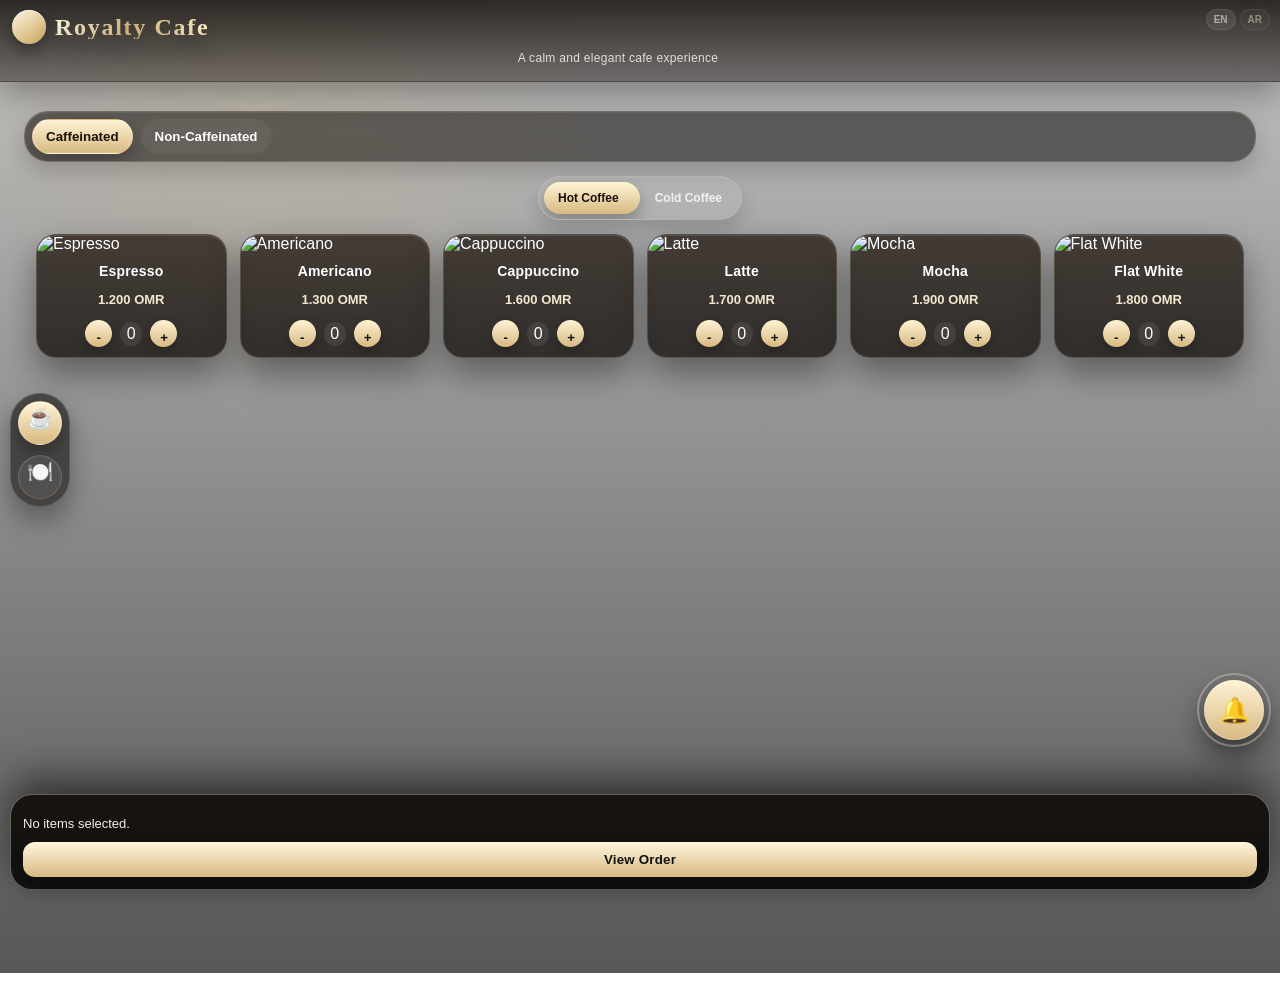
==== commit 193cb90a: "Replace emoji crown with illustrated crown placeholder" ====
--- a/index.html
+++ b/index.html
@@ -8,7 +8,7 @@
 </head>
 <body>
 <header class="topbar">
-  <div class="brand"><span class="crown">👑</span><h1 class="logo">Royalty Cafe</h1></div>
+  <div class="brand"><span class="crown" aria-hidden="true"></span><h1 class="logo">Royalty Cafe</h1></div>
   <p class="tagline" id="tagline">A calm and elegant cafe experience</p>
   <div class="lang"><button class="active" onclick="setLang('en',this)">EN</button><button onclick="setLang('ar',this)">AR</button></div>
 </header>
--- a/style.css
+++ b/style.css
@@ -21,12 +21,12 @@
 .brand{display:flex;align-items:center;gap:9px}html[dir="rtl"] .brand{justify-content:flex-end}html[dir="ltr"] .brand{justify-content:flex-start}.crown{display:grid;place-items:center;width:34px;height:34px;border-radius:50%;background:linear-gradient(145deg,#fff7df,#caa45c);color:#1b120c;font-size:18px;box-shadow:0 8px 18px rgba(0,0,0,.38),inset 0 1px 0 rgba(255,255,255,.7)}
 .logo{margin:0;font-size:24px;line-height:1;font-family:Georgia,"Times New Roman",serif;letter-spacing:1.7px;font-weight:900;background:linear-gradient(90deg,#fff8df,#d7b982,#fff1c7);-webkit-background-clip:text;color:transparent;text-shadow:0 10px 24px rgba(0,0,0,.45)}
 .tagline{margin:7px 0 8px;color:#f2e9db;opacity:.92;font-size:12px;text-align:center;letter-spacing:.3px}.lang{position:absolute;top:9px;right:10px;display:flex;gap:4px;opacity:.58;transition:opacity .18s ease}.lang:hover{opacity:1}.lang button{padding:4px 7px;border-radius:999px;border:1px solid rgba(244,231,207,.16);background:rgba(255,255,255,.045);color:rgba(244,231,207,.82);margin:0;font-size:10px;box-shadow:none}.lang button.active{background:rgba(244,231,207,.18);color:#fff}
-.tabs{position:fixed;left:10px;top:118px;z-index:60;display:flex;flex-direction:column;gap:10px;padding:7px;background:rgba(10,7,5,.54);backdrop-filter:blur(14px);border:1px solid rgba(244,231,207,.14);border-radius:999px;box-shadow:0 14px 28px rgba(0,0,0,.34)}
+.tabs{position:fixed;left:10px;top:50%;transform:translateY(-50%);z-index:999;display:flex;flex-direction:column;gap:10px;padding:7px;background:rgba(10,7,5,.54);backdrop-filter:blur(14px);border:1px solid rgba(244,231,207,.14);border-radius:999px;box-shadow:0 14px 28px rgba(0,0,0,.34)}
 .tabs button{width:44px;height:44px;min-width:44px;padding:0;border:1px solid rgba(244,231,207,.16);border-radius:50%;background:rgba(255,255,255,.07);color:transparent;font-size:0;box-shadow:inset 0 1px 0 rgba(255,255,255,.07);transition:all .18s ease;display:grid;place-items:center}
 .tabs button::before{font-size:21px;color:#fff;line-height:1}.tabs button:nth-child(1)::before{content:"☕"}.tabs button:nth-child(2)::before{content:"🍽️"}.tabs button.active{background:linear-gradient(180deg,#fff4d5,#d7b982);box-shadow:0 8px 18px rgba(0,0,0,.34),0 0 0 1px rgba(255,255,255,.12) inset}.tabs button.active::before{color:#1b120c}
 .subtabs,.miniTabs{display:flex;overflow-x:auto;gap:8px;background:transparent;border:0;backdrop-filter:none;scrollbar-width:none}.subtabs::-webkit-scrollbar,.miniTabs::-webkit-scrollbar{display:none}
-.subtabs{margin:13px 12px 0 68px;padding:7px;border:1px solid rgba(244,231,207,.16);border-radius:24px;background:rgba(12,8,5,.52);box-shadow:inset 0 1px 0 rgba(255,255,255,.07),0 10px 22px rgba(0,0,0,.18)}
-.miniTabs{position:relative;margin:10px auto 2px;padding:5px;width:max-content;max-width:calc(100% - 92px);background:rgba(255,255,255,.075);border-radius:999px;border:1px solid rgba(244,231,207,.12);box-shadow:inset 0 1px 0 rgba(255,255,255,.08),0 10px 20px rgba(0,0,0,.16)}
+.subtabs{margin:13px 12px 0;padding:7px;border:1px solid rgba(244,231,207,.16);border-radius:24px;background:rgba(12,8,5,.52);box-shadow:inset 0 1px 0 rgba(255,255,255,.07),0 10px 22px rgba(0,0,0,.18)}
+.miniTabs{position:relative;margin:10px auto 2px;padding:5px;width:max-content;max-width:calc(100% - 24px);background:rgba(255,255,255,.075);border-radius:999px;border:1px solid rgba(244,231,207,.12);box-shadow:inset 0 1px 0 rgba(255,255,255,.08),0 10px 20px rgba(0,0,0,.16)}
 .miniTabs::before{content:"";position:absolute;top:5px;bottom:5px;left:5px;width:calc((100% - 10px)/2);border-radius:999px;background:linear-gradient(180deg,#fff4d5,#d7b982);box-shadow:0 8px 16px rgba(0,0,0,.26);transition:transform .28s cubic-bezier(.2,.8,.2,1);z-index:0}
 .miniTabs:has(button:nth-child(2).active):not(:has(button:nth-child(3)))::before{transform:translateX(100%)}
 .miniTabs:has(button:nth-child(3))::before{display:none}
@@ -36,10 +36,11 @@
 .subtabs button.active{background:linear-gradient(180deg,#fff4d5,#d7b982);color:#1b120c;box-shadow:0 8px 18px rgba(0,0,0,.28),0 0 0 1px rgba(255,255,255,.12) inset}
 .miniTabs:not(:has(button:nth-child(3))) button.active{color:#1b120c;box-shadow:none!important}
 .miniTabs:has(button:nth-child(3)) button.active{background:linear-gradient(180deg,#fff4d5,#d7b982)!important;color:#1b120c;box-shadow:0 6px 14px rgba(0,0,0,.22)!important}
-.section,.subsection,.miniSection{display:none;padding:16px 12px 205px 68px}.section.active,.subsection.active,.miniSection.active{display:block;animation:tabFade .28s ease both}.subsection.active{padding-top:4px}.miniSection.active{padding-top:12px}.grid{display:grid;grid-template-columns:repeat(auto-fit,minmax(138px,1fr));gap:13px;animation:cardsIn .28s ease both}
+.section,.subsection,.miniSection{display:none;padding:16px 12px 205px}.section.active,.subsection.active,.miniSection.active{display:block;animation:tabFade .28s ease both}.subsection.active{padding-top:4px}.miniSection.active{padding-top:12px}.grid{display:grid;grid-template-columns:repeat(auto-fit,minmax(138px,1fr));gap:13px;animation:cardsIn .28s ease both}
 @keyframes tabFade{from{opacity:0;transform:translateY(8px)}to{opacity:1;transform:translateY(0)}}
 @keyframes cardsIn{from{opacity:.15;transform:translateY(10px) scale(.99)}to{opacity:1;transform:translateY(0) scale(1)}}
 .card{position:relative;background:linear-gradient(180deg,rgba(35,25,17,.76),rgba(12,8,5,.74));border:1px solid rgba(244,231,207,.16);border-radius:20px;overflow:hidden;box-shadow:0 16px 34px rgba(0,0,0,.40);transition:transform .16s ease,box-shadow .16s ease,border-color .16s ease}.card::after{content:"";position:absolute;inset:0;border-radius:20px;pointer-events:none;box-shadow:inset 0 1px 0 rgba(255,255,255,.12)}.card:hover{transform:translateY(-3px);box-shadow:0 20px 40px rgba(0,0,0,.52);border-color:rgba(244,231,207,.28)}.card img{width:100%;height:112px;object-fit:cover;filter:saturate(1.06) contrast(1.03)}.cardBody{padding:10px;text-align:center}.card h3{margin:0 0 6px;font-size:14px;letter-spacing:.2px}.price{color:var(--cream);font-weight:800;font-size:13px}.qty{display:flex;justify-content:center;align-items:center;gap:8px;margin-top:7px}.qty span{min-width:22px;padding:3px 6px;border-radius:999px;background:rgba(255,255,255,.08)}.qty button{width:27px;height:27px;border-radius:50%;border:0;background:linear-gradient(180deg,#fff3d5,#d7b982);color:#111;font-weight:900;box-shadow:0 5px 12px rgba(0,0,0,.25)}
 .orderBar{position:fixed;left:10px;right:10px;bottom:10px;background:linear-gradient(180deg,rgba(16,10,7,.90),rgba(0,0,0,.82));border:1px solid rgba(244,231,207,.38);border-radius:22px;padding:12px;z-index:30;backdrop-filter:blur(16px) saturate(145%);box-shadow:0 -16px 38px rgba(0,0,0,.52)}.orderText{font-size:13px;color:#eee;max-height:42px;overflow:auto;margin:8px 0 8px;line-height:1.45}.row{display:grid;grid-template-columns:1.2fr .8fr;gap:9px;align-items:center}.row>div{display:grid;grid-template-columns:1fr 1fr;gap:6px;padding:5px;border-radius:16px;background:rgba(255,255,255,.065);border:1px solid rgba(244,231,207,.12)}.row label{position:relative;display:flex;justify-content:center;align-items:center;gap:5px;padding:8px 6px;border-radius:12px;font-size:12px;font-weight:850;color:rgba(255,255,255,.78);transition:all .18s ease}.row label:has(input:checked){background:linear-gradient(180deg,#fff4d5,#d7b982);color:#1b120c;box-shadow:0 7px 14px rgba(0,0,0,.24)}.row input[type="radio"]{position:absolute;opacity:0;pointer-events:none}select,button{padding:10px;border-radius:12px;border:0;font-weight:750}select{height:100%;min-height:42px;background:rgba(255,255,255,.92);color:#1b120c;border:1px solid rgba(244,231,207,.30);box-shadow:inset 0 1px 0 rgba(255,255,255,.7);font-weight:850}.btn{width:100%;background:linear-gradient(180deg,#fff6dc,#d7b982);color:#111;box-shadow:0 10px 22px rgba(0,0,0,.28);letter-spacing:.2px}.payment{display:none;gap:7px;margin-top:8px}.payment.show{display:grid;grid-template-columns:1fr 1fr;animation:tabFade .22s ease both}.payment button{background:rgba(255,255,255,.11);color:#fff;border:1px solid rgba(244,231,207,.24);box-shadow:inset 0 1px 0 rgba(255,255,255,.08)}.cartDetails{font-size:13px;margin-top:8px;max-height:86px;overflow:auto}.cartDetails div{display:flex;justify-content:space-between;align-items:center;gap:8px;margin:5px 0;padding:6px 8px;border-radius:12px;background:rgba(255,255,255,.07);border:1px solid rgba(255,255,255,.06)}.cartDetails button{padding:5px 9px;background:var(--cream);color:#111}.waiter{position:fixed;right:16px;bottom:160px;width:60px;height:60px;border-radius:50%;background:linear-gradient(180deg,#fff3d5,#d7b982);color:#111;border:0;font-size:25px;z-index:9999;box-shadow:0 14px 30px rgba(0,0,0,.60),0 0 0 1px rgba(255,255,255,.26) inset;cursor:pointer}.waiter::after{content:"";position:absolute;inset:-7px;border-radius:50%;border:2px solid rgba(244,231,207,.34);animation:pulse 1.8s infinite}@keyframes pulse{0%{transform:scale(.9);opacity:.8}70%{transform:scale(1.22);opacity:0}100%{opacity:0}}html[dir="rtl"] .waiter{right:auto;left:16px}
+.checkoutOverlay{position:fixed;inset:0;background:rgba(0,0,0,.68);display:none;align-items:center;justify-content:center;z-index:10000;padding:16px;backdrop-filter:blur(10px)}.checkoutOverlay.show{display:flex}.checkoutPanel{width:100%;max-width:430px;max-height:88vh;overflow:auto;background:linear-gradient(180deg,rgba(22,15,10,.96),rgba(5,3,2,.96));border:1px solid rgba(244,231,207,.25);border-radius:24px;padding:18px;box-shadow:0 24px 60px rgba(0,0,0,.7)}.closeCheckout{float:right;background:rgba(255,255,255,.12);color:#fff;width:34px;height:34px;border-radius:50%}.checkoutItems{display:grid;gap:8px;margin:12px 0}.checkoutItem,.checkoutTotal{display:flex;justify-content:space-between;align-items:center;padding:10px;border-radius:14px;background:rgba(255,255,255,.07);border:1px solid rgba(255,255,255,.06)}.checkoutQty{display:flex;gap:8px;align-items:center}.checkoutQty button{padding:5px 10px;background:var(--cream);color:#111}
 .unavailable{opacity:.55;filter:grayscale(.45)}.soldOut{color:#ffdfdf;font-weight:800;font-size:12px;margin:7px 0 0}
-@media(max-width:600px){.topbar{padding-right:54px}.logo{font-size:22px}.tabs{top:112px;left:8px}.tabs button{width:42px;height:42px;min-width:42px}.card img{height:104px}.waiter{bottom:178px}.row{grid-template-columns:1fr}.grid{grid-template-columns:repeat(auto-fit,minmax(132px,1fr))}.subtabs{margin:10px 10px 0 62px}.miniTabs{margin:8px auto 0;max-width:calc(100% - 78px)}.section,.subsection,.miniSection{padding-left:62px;padding-bottom:225px}}
+@media(max-width:600px){.topbar{padding-right:54px}.logo{font-size:22px}.tabs{left:8px}.tabs button{width:42px;height:42px;min-width:42px}.card img{height:104px}.waiter{bottom:178px}.row{grid-template-columns:1fr}.grid{grid-template-columns:repeat(auto-fit,minmax(132px,1fr))}.subtabs{margin:10px 10px 0}.miniTabs{margin:8px auto 0;max-width:calc(100% - 24px)}.section,.subsection,.miniSection{padding-bottom:225px}}
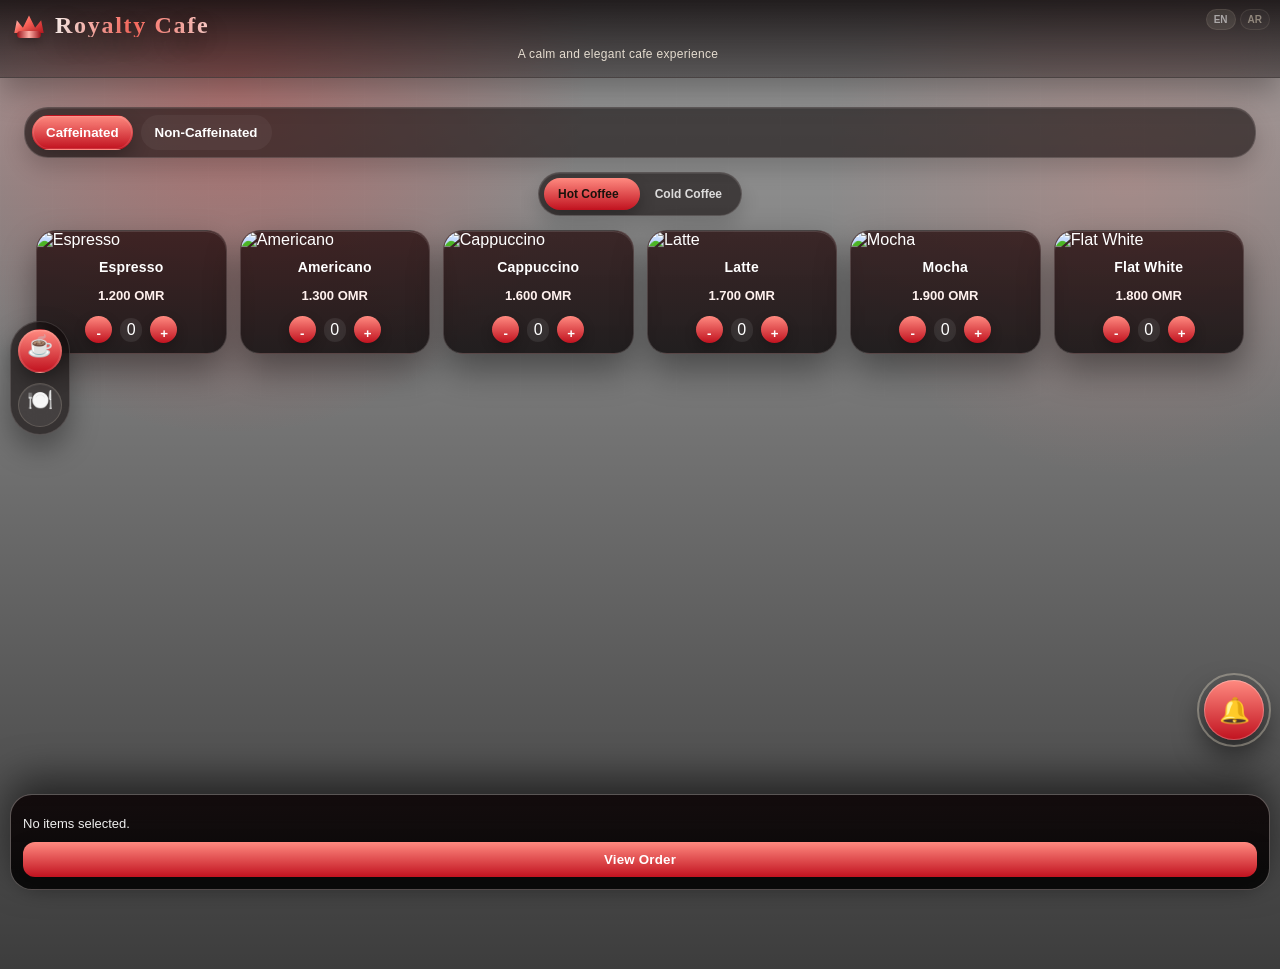
==== commit 23ce0829: "Apply red theme stylesheet" ====
--- a/index.html
+++ b/index.html
@@ -5,6 +5,7 @@
 <meta name="viewport" content="width=device-width, initial-scale=1.0">
 <title>Royalty Cafe</title>
 <link rel="stylesheet" href="style.css">
+<link rel="stylesheet" href="red-theme.css">
 </head>
 <body>
 <header class="topbar">
--- a/style.css
+++ b/style.css
@@ -18,19 +18,19 @@
 }
 body::before{content:"";position:fixed;inset:0;pointer-events:none;background:linear-gradient(90deg,rgba(255,255,255,.035) 1px,transparent 1px),linear-gradient(rgba(255,255,255,.025) 1px,transparent 1px);background-size:52px 52px;mask-image:linear-gradient(to bottom,rgba(0,0,0,.45),transparent 70%);z-index:-1}
 .topbar{position:sticky;top:0;z-index:80;padding:10px 56px 8px 12px;background:linear-gradient(180deg,rgba(13,8,5,.82),rgba(13,8,5,.44));backdrop-filter:blur(16px) saturate(130%);border-bottom:1px solid var(--line);box-shadow:0 12px 32px rgba(0,0,0,.32)}
-.brand{display:flex;align-items:center;gap:9px}html[dir="rtl"] .brand{justify-content:flex-end}html[dir="ltr"] .brand{justify-content:flex-start}.crown{display:grid;place-items:center;width:34px;height:34px;border-radius:50%;background:linear-gradient(145deg,#fff7df,#caa45c);color:#1b120c;font-size:18px;box-shadow:0 8px 18px rgba(0,0,0,.38),inset 0 1px 0 rgba(255,255,255,.7)}
-.logo{margin:0;font-size:24px;line-height:1;font-family:Georgia,"Times New Roman",serif;letter-spacing:1.7px;font-weight:900;background:linear-gradient(90deg,#fff8df,#d7b982,#fff1c7);-webkit-background-clip:text;color:transparent;text-shadow:0 10px 24px rgba(0,0,0,.45)}
+.brand{display:flex;align-items:center;gap:9px;justify-content:flex-start;direction:ltr}.crown{position:relative;display:block;width:34px;height:30px;background:none!important;border-radius:0!important;box-shadow:none!important;flex:0 0 34px}.crown::before{content:"";position:absolute;left:1px;right:1px;top:3px;height:21px;background:linear-gradient(135deg,#fff9df 0%,#f0ca72 42%,#b98532 100%);clip-path:polygon(4% 95%,12% 34%,31% 70%,50% 12%,69% 70%,88% 34%,96% 95%);filter:drop-shadow(0 6px 9px rgba(0,0,0,.45))}.crown::after{content:"";position:absolute;left:5px;right:5px;bottom:2px;height:7px;border-radius:999px;background:linear-gradient(90deg,#b98532,#fff1b7,#b98532);box-shadow:0 3px 10px rgba(0,0,0,.32)}
+.logo{margin:0;font-size:24px;line-height:1;font-family:Georgia,"Times New Roman",serif;letter-spacing:1.7px;font-weight:900;background:linear-gradient(90deg,#fff8df,#d7b982,#fff1c7);-webkit-background-clip:text;color:transparent;text-shadow:0 10px 24px rgba(0,0,0,.45);direction:ltr}
 .tagline{margin:7px 0 8px;color:#f2e9db;opacity:.92;font-size:12px;text-align:center;letter-spacing:.3px}.lang{position:absolute;top:9px;right:10px;display:flex;gap:4px;opacity:.58;transition:opacity .18s ease}.lang:hover{opacity:1}.lang button{padding:4px 7px;border-radius:999px;border:1px solid rgba(244,231,207,.16);background:rgba(255,255,255,.045);color:rgba(244,231,207,.82);margin:0;font-size:10px;box-shadow:none}.lang button.active{background:rgba(244,231,207,.18);color:#fff}
-.tabs{position:fixed;left:10px;top:50%;transform:translateY(-50%);z-index:999;display:flex;flex-direction:column;gap:10px;padding:7px;background:rgba(10,7,5,.54);backdrop-filter:blur(14px);border:1px solid rgba(244,231,207,.14);border-radius:999px;box-shadow:0 14px 28px rgba(0,0,0,.34)}
+.tabs{position:fixed;left:10px;top:42%;transform:translateY(-50%);z-index:999;display:flex;flex-direction:column;gap:10px;padding:7px;background:rgba(10,7,5,.54);backdrop-filter:blur(14px);border:1px solid rgba(244,231,207,.14);border-radius:999px;box-shadow:0 14px 28px rgba(0,0,0,.34);direction:ltr}
 .tabs button{width:44px;height:44px;min-width:44px;padding:0;border:1px solid rgba(244,231,207,.16);border-radius:50%;background:rgba(255,255,255,.07);color:transparent;font-size:0;box-shadow:inset 0 1px 0 rgba(255,255,255,.07);transition:all .18s ease;display:grid;place-items:center}
 .tabs button::before{font-size:21px;color:#fff;line-height:1}.tabs button:nth-child(1)::before{content:"☕"}.tabs button:nth-child(2)::before{content:"🍽️"}.tabs button.active{background:linear-gradient(180deg,#fff4d5,#d7b982);box-shadow:0 8px 18px rgba(0,0,0,.34),0 0 0 1px rgba(255,255,255,.12) inset}.tabs button.active::before{color:#1b120c}
-.subtabs,.miniTabs{display:flex;overflow-x:auto;gap:8px;background:transparent;border:0;backdrop-filter:none;scrollbar-width:none}.subtabs::-webkit-scrollbar,.miniTabs::-webkit-scrollbar{display:none}
+.subtabs,.miniTabs{display:flex;overflow-x:auto;gap:8px;background:transparent;border:0;backdrop-filter:none;scrollbar-width:none;direction:ltr}.subtabs::-webkit-scrollbar,.miniTabs::-webkit-scrollbar{display:none}
 .subtabs{margin:13px 12px 0;padding:7px;border:1px solid rgba(244,231,207,.16);border-radius:24px;background:rgba(12,8,5,.52);box-shadow:inset 0 1px 0 rgba(255,255,255,.07),0 10px 22px rgba(0,0,0,.18)}
 .miniTabs{position:relative;margin:10px auto 2px;padding:5px;width:max-content;max-width:calc(100% - 24px);background:rgba(255,255,255,.075);border-radius:999px;border:1px solid rgba(244,231,207,.12);box-shadow:inset 0 1px 0 rgba(255,255,255,.08),0 10px 20px rgba(0,0,0,.16)}
 .miniTabs::before{content:"";position:absolute;top:5px;bottom:5px;left:5px;width:calc((100% - 10px)/2);border-radius:999px;background:linear-gradient(180deg,#fff4d5,#d7b982);box-shadow:0 8px 16px rgba(0,0,0,.26);transition:transform .28s cubic-bezier(.2,.8,.2,1);z-index:0}
 .miniTabs:has(button:nth-child(2).active):not(:has(button:nth-child(3)))::before{transform:translateX(100%)}
 .miniTabs:has(button:nth-child(3))::before{display:none}
-.subtabs button,.miniTabs button{min-width:max-content;border:1px solid transparent;border-radius:999px;color:#fff;transition:all .18s ease;box-shadow:none}
+.subtabs button,.miniTabs button{min-width:max-content;border:1px solid transparent;border-radius:999px;color:#fff;transition:all .18s ease;box-shadow:none;unicode-bidi:plaintext}
 .subtabs button{padding:9px 13px;background:rgba(255,255,255,.045);font-weight:700}
 .miniTabs button{position:relative;z-index:1;font-size:12px;padding:8px 13px;background:transparent!important;font-weight:800;color:rgba(255,255,255,.82)}
 .subtabs button.active{background:linear-gradient(180deg,#fff4d5,#d7b982);color:#1b120c;box-shadow:0 8px 18px rgba(0,0,0,.28),0 0 0 1px rgba(255,255,255,.12) inset}
@@ -39,8 +39,8 @@
 .section,.subsection,.miniSection{display:none;padding:16px 12px 205px}.section.active,.subsection.active,.miniSection.active{display:block;animation:tabFade .28s ease both}.subsection.active{padding-top:4px}.miniSection.active{padding-top:12px}.grid{display:grid;grid-template-columns:repeat(auto-fit,minmax(138px,1fr));gap:13px;animation:cardsIn .28s ease both}
 @keyframes tabFade{from{opacity:0;transform:translateY(8px)}to{opacity:1;transform:translateY(0)}}
 @keyframes cardsIn{from{opacity:.15;transform:translateY(10px) scale(.99)}to{opacity:1;transform:translateY(0) scale(1)}}
-.card{position:relative;background:linear-gradient(180deg,rgba(35,25,17,.76),rgba(12,8,5,.74));border:1px solid rgba(244,231,207,.16);border-radius:20px;overflow:hidden;box-shadow:0 16px 34px rgba(0,0,0,.40);transition:transform .16s ease,box-shadow .16s ease,border-color .16s ease}.card::after{content:"";position:absolute;inset:0;border-radius:20px;pointer-events:none;box-shadow:inset 0 1px 0 rgba(255,255,255,.12)}.card:hover{transform:translateY(-3px);box-shadow:0 20px 40px rgba(0,0,0,.52);border-color:rgba(244,231,207,.28)}.card img{width:100%;height:112px;object-fit:cover;filter:saturate(1.06) contrast(1.03)}.cardBody{padding:10px;text-align:center}.card h3{margin:0 0 6px;font-size:14px;letter-spacing:.2px}.price{color:var(--cream);font-weight:800;font-size:13px}.qty{display:flex;justify-content:center;align-items:center;gap:8px;margin-top:7px}.qty span{min-width:22px;padding:3px 6px;border-radius:999px;background:rgba(255,255,255,.08)}.qty button{width:27px;height:27px;border-radius:50%;border:0;background:linear-gradient(180deg,#fff3d5,#d7b982);color:#111;font-weight:900;box-shadow:0 5px 12px rgba(0,0,0,.25)}
+.card{position:relative;background:linear-gradient(180deg,rgba(35,25,17,.76),rgba(12,8,5,.74));border:1px solid rgba(244,231,207,.16);border-radius:20px;overflow:hidden;box-shadow:0 16px 34px rgba(0,0,0,.40);transition:transform .16s ease,box-shadow .16s ease,border-color .16s ease}.card::after{content:"";position:absolute;inset:0;border-radius:20px;pointer-events:none;box-shadow:inset 0 1px 0 rgba(255,255,255,.12)}.card:hover{transform:translateY(-3px);box-shadow:0 20px 40px rgba(0,0,0,.52);border-color:rgba(244,231,207,.28)}.card img{width:100%;height:112px;object-fit:cover;filter:blur(.45px) saturate(1.08) contrast(1.04);transform:scale(1.01)}.cardBody{padding:10px;text-align:center}.card h3{margin:0 0 6px;font-size:14px;letter-spacing:.2px}.price{color:var(--cream);font-weight:800;font-size:13px}.qty{display:flex;justify-content:center;align-items:center;gap:8px;margin-top:7px}.qty span{min-width:22px;padding:3px 6px;border-radius:999px;background:rgba(255,255,255,.08)}.qty button{width:27px;height:27px;border-radius:50%;border:0;background:linear-gradient(180deg,#fff3d5,#d7b982);color:#111;font-weight:900;box-shadow:0 5px 12px rgba(0,0,0,.25)}
 .orderBar{position:fixed;left:10px;right:10px;bottom:10px;background:linear-gradient(180deg,rgba(16,10,7,.90),rgba(0,0,0,.82));border:1px solid rgba(244,231,207,.38);border-radius:22px;padding:12px;z-index:30;backdrop-filter:blur(16px) saturate(145%);box-shadow:0 -16px 38px rgba(0,0,0,.52)}.orderText{font-size:13px;color:#eee;max-height:42px;overflow:auto;margin:8px 0 8px;line-height:1.45}.row{display:grid;grid-template-columns:1.2fr .8fr;gap:9px;align-items:center}.row>div{display:grid;grid-template-columns:1fr 1fr;gap:6px;padding:5px;border-radius:16px;background:rgba(255,255,255,.065);border:1px solid rgba(244,231,207,.12)}.row label{position:relative;display:flex;justify-content:center;align-items:center;gap:5px;padding:8px 6px;border-radius:12px;font-size:12px;font-weight:850;color:rgba(255,255,255,.78);transition:all .18s ease}.row label:has(input:checked){background:linear-gradient(180deg,#fff4d5,#d7b982);color:#1b120c;box-shadow:0 7px 14px rgba(0,0,0,.24)}.row input[type="radio"]{position:absolute;opacity:0;pointer-events:none}select,button{padding:10px;border-radius:12px;border:0;font-weight:750}select{height:100%;min-height:42px;background:rgba(255,255,255,.92);color:#1b120c;border:1px solid rgba(244,231,207,.30);box-shadow:inset 0 1px 0 rgba(255,255,255,.7);font-weight:850}.btn{width:100%;background:linear-gradient(180deg,#fff6dc,#d7b982);color:#111;box-shadow:0 10px 22px rgba(0,0,0,.28);letter-spacing:.2px}.payment{display:none;gap:7px;margin-top:8px}.payment.show{display:grid;grid-template-columns:1fr 1fr;animation:tabFade .22s ease both}.payment button{background:rgba(255,255,255,.11);color:#fff;border:1px solid rgba(244,231,207,.24);box-shadow:inset 0 1px 0 rgba(255,255,255,.08)}.cartDetails{font-size:13px;margin-top:8px;max-height:86px;overflow:auto}.cartDetails div{display:flex;justify-content:space-between;align-items:center;gap:8px;margin:5px 0;padding:6px 8px;border-radius:12px;background:rgba(255,255,255,.07);border:1px solid rgba(255,255,255,.06)}.cartDetails button{padding:5px 9px;background:var(--cream);color:#111}.waiter{position:fixed;right:16px;bottom:160px;width:60px;height:60px;border-radius:50%;background:linear-gradient(180deg,#fff3d5,#d7b982);color:#111;border:0;font-size:25px;z-index:9999;box-shadow:0 14px 30px rgba(0,0,0,.60),0 0 0 1px rgba(255,255,255,.26) inset;cursor:pointer}.waiter::after{content:"";position:absolute;inset:-7px;border-radius:50%;border:2px solid rgba(244,231,207,.34);animation:pulse 1.8s infinite}@keyframes pulse{0%{transform:scale(.9);opacity:.8}70%{transform:scale(1.22);opacity:0}100%{opacity:0}}html[dir="rtl"] .waiter{right:auto;left:16px}
 .checkoutOverlay{position:fixed;inset:0;background:rgba(0,0,0,.68);display:none;align-items:center;justify-content:center;z-index:10000;padding:16px;backdrop-filter:blur(10px)}.checkoutOverlay.show{display:flex}.checkoutPanel{width:100%;max-width:430px;max-height:88vh;overflow:auto;background:linear-gradient(180deg,rgba(22,15,10,.96),rgba(5,3,2,.96));border:1px solid rgba(244,231,207,.25);border-radius:24px;padding:18px;box-shadow:0 24px 60px rgba(0,0,0,.7)}.closeCheckout{float:right;background:rgba(255,255,255,.12);color:#fff;width:34px;height:34px;border-radius:50%}.checkoutItems{display:grid;gap:8px;margin:12px 0}.checkoutItem,.checkoutTotal{display:flex;justify-content:space-between;align-items:center;padding:10px;border-radius:14px;background:rgba(255,255,255,.07);border:1px solid rgba(255,255,255,.06)}.checkoutQty{display:flex;gap:8px;align-items:center}.checkoutQty button{padding:5px 10px;background:var(--cream);color:#111}
 .unavailable{opacity:.55;filter:grayscale(.45)}.soldOut{color:#ffdfdf;font-weight:800;font-size:12px;margin:7px 0 0}
-@media(max-width:600px){.topbar{padding-right:54px}.logo{font-size:22px}.tabs{left:8px}.tabs button{width:42px;height:42px;min-width:42px}.card img{height:104px}.waiter{bottom:178px}.row{grid-template-columns:1fr}.grid{grid-template-columns:repeat(auto-fit,minmax(132px,1fr))}.subtabs{margin:10px 10px 0}.miniTabs{margin:8px auto 0;max-width:calc(100% - 24px)}.section,.subsection,.miniSection{padding-bottom:225px}}
+@media(max-width:600px){.topbar{padding-right:54px}.logo{font-size:22px}.tabs{left:8px;top:40%}.tabs button{width:42px;height:42px;min-width:42px}.card img{height:104px}.waiter{bottom:178px}.row{grid-template-columns:1fr}.grid{grid-template-columns:repeat(auto-fit,minmax(132px,1fr))}.subtabs{margin:10px 10px 0}.miniTabs{margin:8px auto 0;max-width:calc(100% - 24px)}.section,.subsection,.miniSection{padding-bottom:225px}}
--- a/red-theme.css
+++ b/red-theme.css
@@ -0,0 +1,10 @@
+:root{--cream:#fff1ee;--gold:#e53935;--deep:#080607;--glass:rgba(20,8,8,.66);--line:rgba(255,241,238,.18)}
+body{background:radial-gradient(circle at 18% 8%,rgba(229,57,53,.36),transparent 26%),radial-gradient(circle at 88% 18%,rgba(255,138,128,.22),transparent 22%),linear-gradient(rgba(0,0,0,.38),rgba(0,0,0,.76)),url("https://images.unsplash.com/photo-1501339847302-ac426a4a7cbb?auto=format&fit=crop&w=1800&q=92") center/cover fixed no-repeat!important}
+.topbar{background:linear-gradient(180deg,rgba(10,5,6,.84),rgba(10,5,6,.44))!important;border-bottom-color:rgba(255,241,238,.18)!important}
+.logo{background:linear-gradient(90deg,#fff3ef,#ff6b5f,#ffd1cc)!important;-webkit-background-clip:text!important;color:transparent!important}
+.crown::before{background:linear-gradient(135deg,#fff0ec 0%,#ff6b5f 42%,#b5121b 100%)!important}.crown::after{background:linear-gradient(90deg,#9b1018,#ffb1a8,#9b1018)!important}
+.tabs,.subtabs,.miniTabs{background:rgba(12,4,5,.58)!important;border-color:rgba(255,241,238,.15)!important}
+.tabs button.active,.subtabs button.active,.miniTabs::before,.miniTabs:has(button:nth-child(3)) button.active,.btn,.qty button,.row label:has(input:checked),.waiter{background:linear-gradient(180deg,#ff8a80,#c1121f)!important;color:#fff!important}
+.card{background:linear-gradient(180deg,rgba(38,12,13,.78),rgba(8,4,5,.78))!important;border-color:rgba(255,241,238,.16)!important}
+.card:hover{border-color:rgba(255,241,238,.30)!important}.card img{filter:blur(.35px) saturate(1.16) contrast(1.06)!important;transform:scale(1.01)!important}
+.orderBar{background:linear-gradient(180deg,rgba(14,6,7,.92),rgba(0,0,0,.84))!important;border-color:rgba(255,241,238,.32)!important}.checkoutPanel{background:linear-gradient(180deg,rgba(28,8,9,.97),rgba(5,3,3,.97))!important;border-color:rgba(255,241,238,.24)!important}
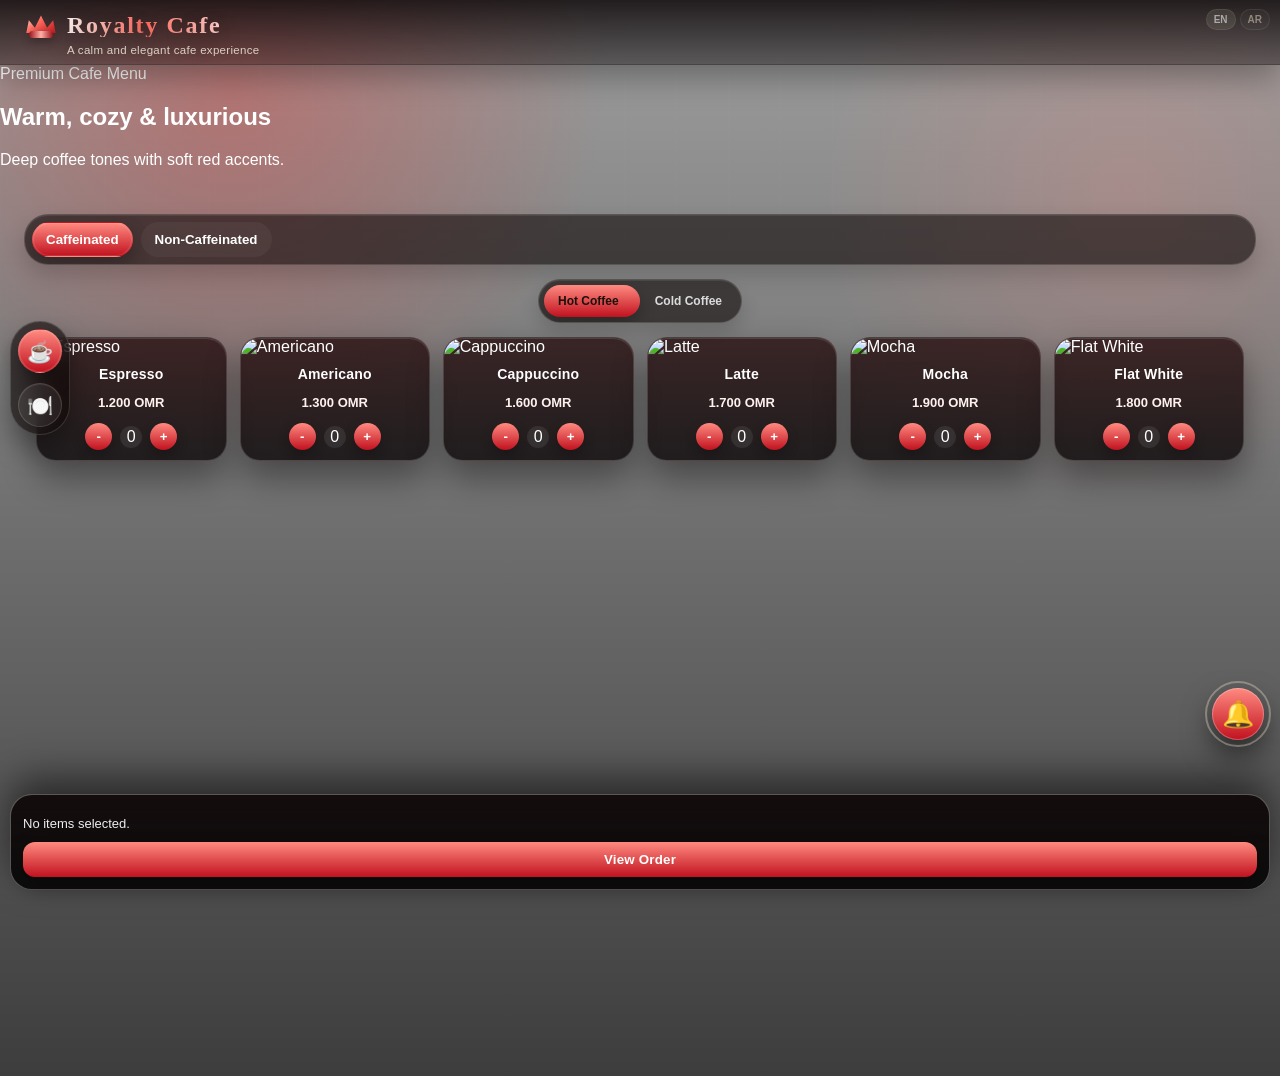
==== commit f140d9b6: "Add premium welcome hero section" ====
--- a/index.html
+++ b/index.html
@@ -13,6 +13,13 @@
   <p class="tagline" id="tagline">A calm and elegant cafe experience</p>
   <div class="lang"><button class="active" onclick="setLang('en',this)">EN</button><button onclick="setLang('ar',this)">AR</button></div>
 </header>
+<section class="welcomeHero">
+  <div class="welcomeContent">
+    <span class="welcomeBadge">Premium Cafe Menu</span>
+    <h2>Warm, cozy & luxurious</h2>
+    <p>Deep coffee tones with soft red accents.</p>
+  </div>
+</section>
 <div class="tabs">
   <button class="active" onclick="showMain('drinks',this)" data-en="Drinks" data-ar="المشروبات">Drinks</button>
   <button onclick="showMain('food',this)" data-en="Food" data-ar="الطعام">Food</button>
--- a/red-theme.css
+++ b/red-theme.css
@@ -1,10 +1,15 @@
 :root{--cream:#fff1ee;--gold:#e53935;--deep:#080607;--glass:rgba(20,8,8,.66);--line:rgba(255,241,238,.18)}
 body{background:radial-gradient(circle at 18% 8%,rgba(229,57,53,.36),transparent 26%),radial-gradient(circle at 88% 18%,rgba(255,138,128,.22),transparent 22%),linear-gradient(rgba(0,0,0,.38),rgba(0,0,0,.76)),url("https://images.unsplash.com/photo-1501339847302-ac426a4a7cbb?auto=format&fit=crop&w=1800&q=92") center/cover fixed no-repeat!important}
 .topbar{background:linear-gradient(180deg,rgba(10,5,6,.84),rgba(10,5,6,.44))!important;border-bottom-color:rgba(255,241,238,.18)!important}
+.brand{justify-content:flex-start!important;padding:0 12px!important}
+.tagline{text-align:left!important;width:100%!important;margin:4px 0 0 0!important;padding-left:55px!important;font-size:11.5px!important;opacity:.85!important}
 .logo{background:linear-gradient(90deg,#fff3ef,#ff6b5f,#ffd1cc)!important;-webkit-background-clip:text!important;color:transparent!important}
 .crown::before{background:linear-gradient(135deg,#fff0ec 0%,#ff6b5f 42%,#b5121b 100%)!important}.crown::after{background:linear-gradient(90deg,#9b1018,#ffb1a8,#9b1018)!important}
 .tabs,.subtabs,.miniTabs{background:rgba(12,4,5,.58)!important;border-color:rgba(255,241,238,.15)!important}
+.tabs button{display:flex!important;align-items:center!important;justify-content:center!important}.tabs button::before{display:block!important;margin:auto!important;text-align:center!important;line-height:1!important}
 .tabs button.active,.subtabs button.active,.miniTabs::before,.miniTabs:has(button:nth-child(3)) button.active,.btn,.qty button,.row label:has(input:checked),.waiter{background:linear-gradient(180deg,#ff8a80,#c1121f)!important;color:#fff!important}
+.waiter{width:52px!important;height:52px!important;font-size:26px!important;display:flex!important;align-items:center!important;justify-content:center!important}
+.qty button,.checkoutQty button{display:inline-flex!important;align-items:center!important;justify-content:center!important;line-height:1!important;padding:0!important;text-align:center!important}.qty span{display:inline-flex!important;align-items:center!important;justify-content:center!important;line-height:1!important}
 .card{background:linear-gradient(180deg,rgba(38,12,13,.78),rgba(8,4,5,.78))!important;border-color:rgba(255,241,238,.16)!important}
 .card:hover{border-color:rgba(255,241,238,.30)!important}.card img{filter:blur(.35px) saturate(1.16) contrast(1.06)!important;transform:scale(1.01)!important}
 .orderBar{background:linear-gradient(180deg,rgba(14,6,7,.92),rgba(0,0,0,.84))!important;border-color:rgba(255,241,238,.32)!important}.checkoutPanel{background:linear-gradient(180deg,rgba(28,8,9,.97),rgba(5,3,3,.97))!important;border-color:rgba(255,241,238,.24)!important}
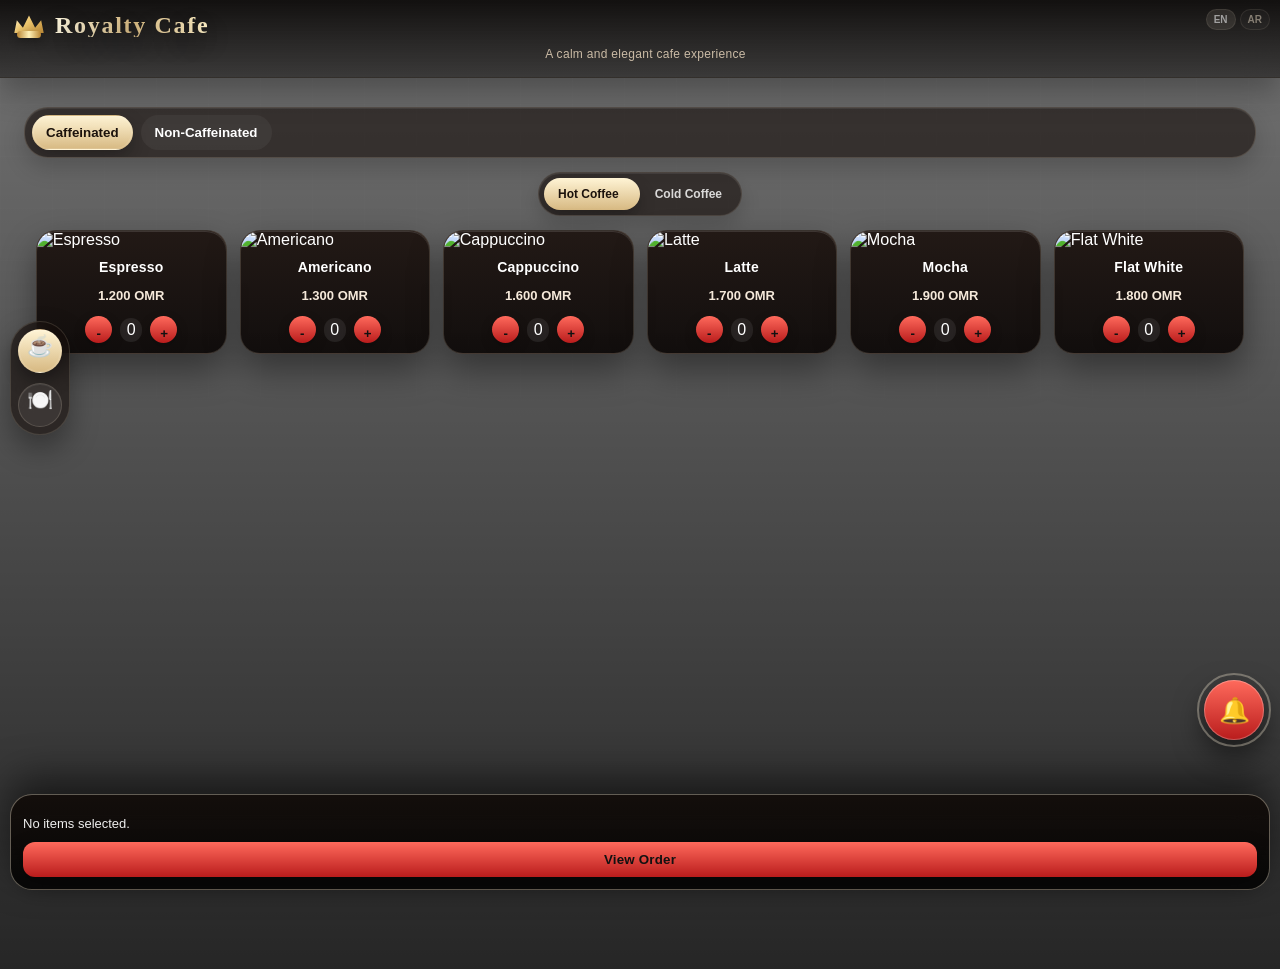
==== commit b6f1234e: "Remove misplaced welcome hero" ====
--- a/index.html
+++ b/index.html
@@ -13,13 +13,6 @@
   <p class="tagline" id="tagline">A calm and elegant cafe experience</p>
   <div class="lang"><button class="active" onclick="setLang('en',this)">EN</button><button onclick="setLang('ar',this)">AR</button></div>
 </header>
-<section class="welcomeHero">
-  <div class="welcomeContent">
-    <span class="welcomeBadge">Premium Cafe Menu</span>
-    <h2>Warm, cozy & luxurious</h2>
-    <p>Deep coffee tones with soft red accents.</p>
-  </div>
-</section>
 <div class="tabs">
   <button class="active" onclick="showMain('drinks',this)" data-en="Drinks" data-ar="المشروبات">Drinks</button>
   <button onclick="showMain('food',this)" data-en="Food" data-ar="الطعام">Food</button>
--- a/red-theme.css
+++ b/red-theme.css
@@ -1,15 +1,12 @@
-:root{--cream:#fff1ee;--gold:#e53935;--deep:#080607;--glass:rgba(20,8,8,.66);--line:rgba(255,241,238,.18)}
-body{background:radial-gradient(circle at 18% 8%,rgba(229,57,53,.36),transparent 26%),radial-gradient(circle at 88% 18%,rgba(255,138,128,.22),transparent 22%),linear-gradient(rgba(0,0,0,.38),rgba(0,0,0,.76)),url("https://images.unsplash.com/photo-1501339847302-ac426a4a7cbb?auto=format&fit=crop&w=1800&q=92") center/cover fixed no-repeat!important}
-.topbar{background:linear-gradient(180deg,rgba(10,5,6,.84),rgba(10,5,6,.44))!important;border-bottom-color:rgba(255,241,238,.18)!important}
-.brand{justify-content:flex-start!important;padding:0 12px!important}
-.tagline{text-align:left!important;width:100%!important;margin:4px 0 0 0!important;padding-left:55px!important;font-size:11.5px!important;opacity:.85!important}
-.logo{background:linear-gradient(90deg,#fff3ef,#ff6b5f,#ffd1cc)!important;-webkit-background-clip:text!important;color:transparent!important}
-.crown::before{background:linear-gradient(135deg,#fff0ec 0%,#ff6b5f 42%,#b5121b 100%)!important}.crown::after{background:linear-gradient(90deg,#9b1018,#ffb1a8,#9b1018)!important}
-.tabs,.subtabs,.miniTabs{background:rgba(12,4,5,.58)!important;border-color:rgba(255,241,238,.15)!important}
-.tabs button{display:flex!important;align-items:center!important;justify-content:center!important}.tabs button::before{display:block!important;margin:auto!important;text-align:center!important;line-height:1!important}
-.tabs button.active,.subtabs button.active,.miniTabs::before,.miniTabs:has(button:nth-child(3)) button.active,.btn,.qty button,.row label:has(input:checked),.waiter{background:linear-gradient(180deg,#ff8a80,#c1121f)!important;color:#fff!important}
-.waiter{width:52px!important;height:52px!important;font-size:26px!important;display:flex!important;align-items:center!important;justify-content:center!important}
-.qty button,.checkoutQty button{display:inline-flex!important;align-items:center!important;justify-content:center!important;line-height:1!important;padding:0!important;text-align:center!important}.qty span{display:inline-flex!important;align-items:center!important;justify-content:center!important;line-height:1!important}
-.card{background:linear-gradient(180deg,rgba(38,12,13,.78),rgba(8,4,5,.78))!important;border-color:rgba(255,241,238,.16)!important}
-.card:hover{border-color:rgba(255,241,238,.30)!important}.card img{filter:blur(.35px) saturate(1.16) contrast(1.06)!important;transform:scale(1.01)!important}
-.orderBar{background:linear-gradient(180deg,rgba(14,6,7,.92),rgba(0,0,0,.84))!important;border-color:rgba(255,241,238,.32)!important}.checkoutPanel{background:linear-gradient(180deg,rgba(28,8,9,.97),rgba(5,3,3,.97))!important;border-color:rgba(255,241,238,.24)!important}
+:root{--cream:#f5e9da;--gold:#c8a26a;--deep:#080607;--glass:rgba(20,10,8,.7);--line:rgba(255,240,220,.14)}
+body{background:linear-gradient(rgba(0,0,0,.55),rgba(0,0,0,.85)),url("https://images.unsplash.com/photo-1495474472287-4d71bcdd2085?auto=format&fit=crop&w=1800&q=90") center/cover fixed no-repeat!important}
+.topbar{background:linear-gradient(180deg,rgba(8,6,5,.9),rgba(8,6,5,.5))!important}
+.tagline{padding-left:55px!important;color:#d8c7b0!important}
+.welcomeHero{margin:12px;border-radius:22px;padding:26px 18px;background:linear-gradient(rgba(0,0,0,.6),rgba(0,0,0,.7)),url("https://images.unsplash.com/photo-1501339847302-ac426a4a7cbb?auto=format&fit=crop&w=1200&q=90") center/cover no-repeat;box-shadow:0 20px 40px rgba(0,0,0,.5)}
+.welcomeContent h2{margin:6px 0;font-size:20px}
+.welcomeContent p{opacity:.8;font-size:12px}
+.welcomeBadge{background:rgba(255,255,255,.08);padding:6px 10px;border-radius:999px;font-size:11px}
+.tabs,.subtabs,.miniTabs{background:rgba(20,12,9,.6)!important}
+.card{background:linear-gradient(180deg,rgba(28,18,14,.9),rgba(10,6,5,.9))!important}
+.btn,.qty button{background:linear-gradient(180deg,#ff6a5c,#b91c1c)!important}
+.waiter{background:linear-gradient(180deg,#ff6a5c,#b91c1c)!important}
